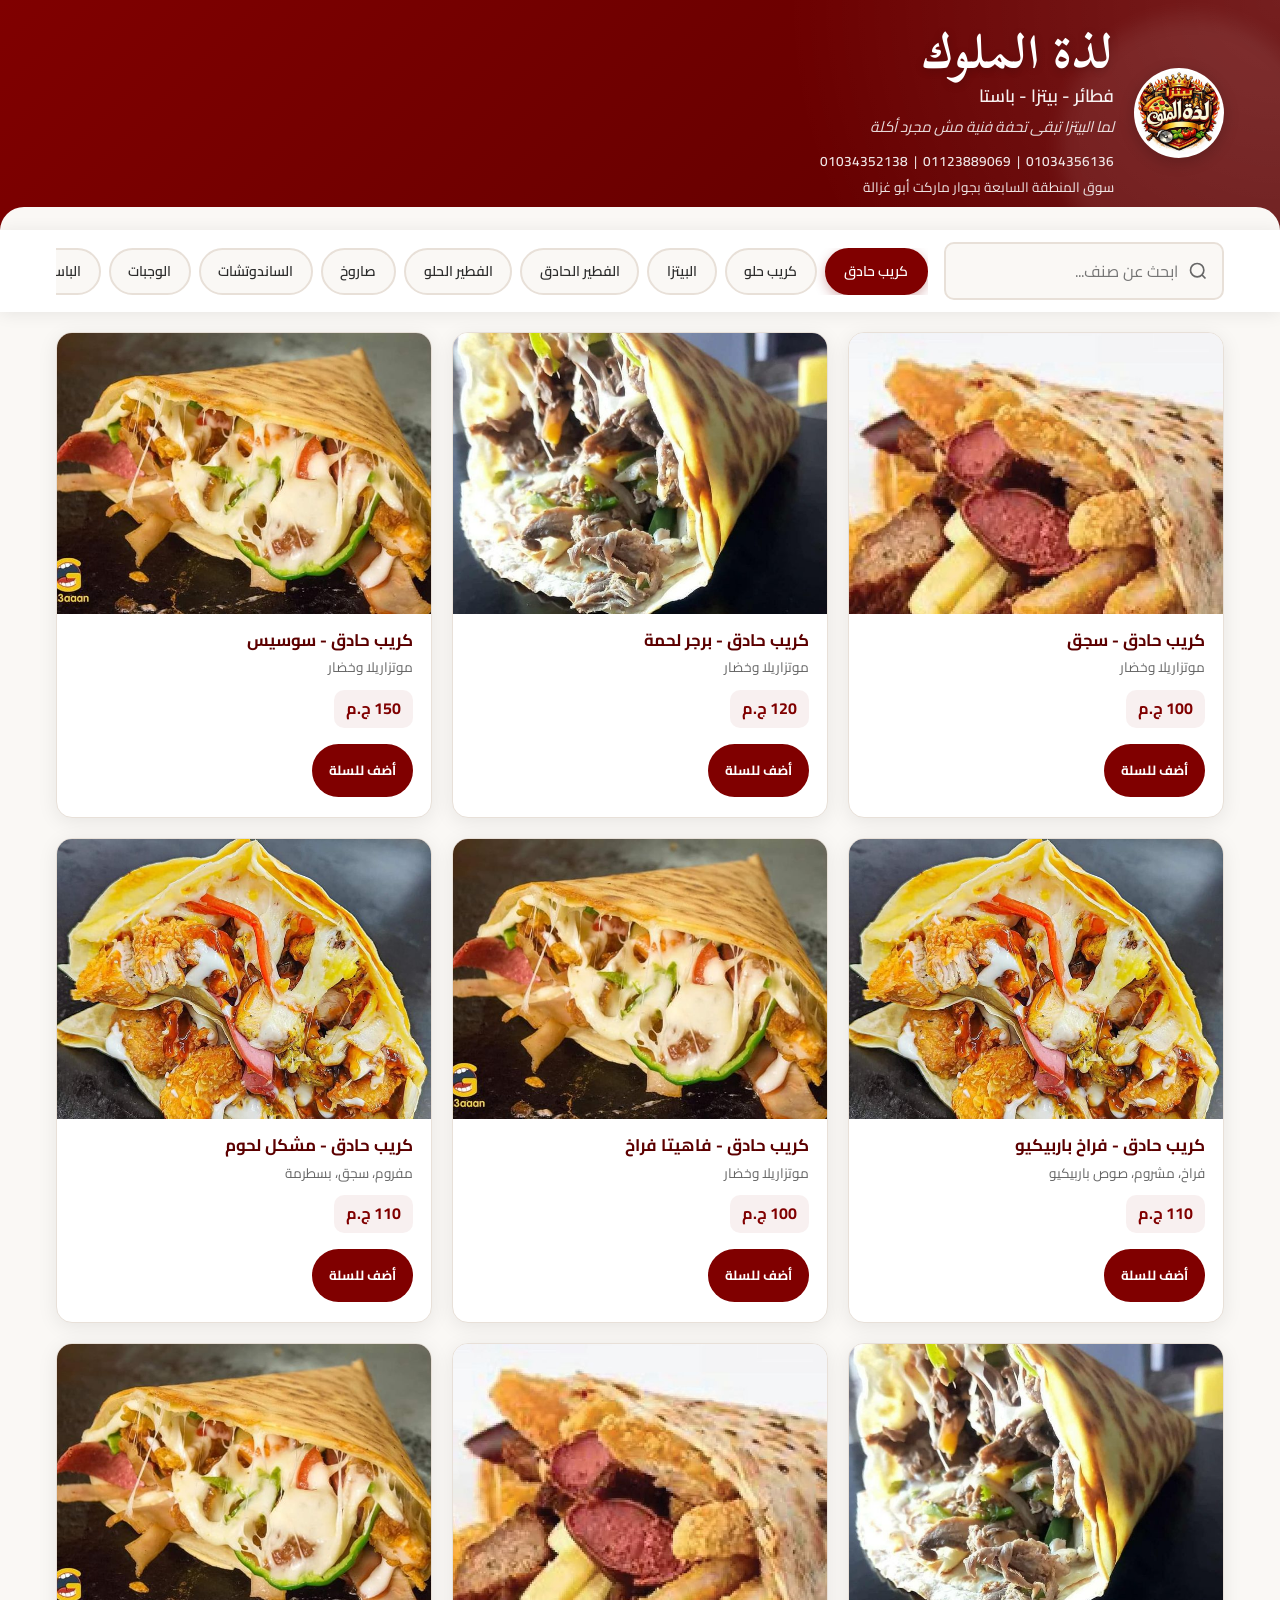
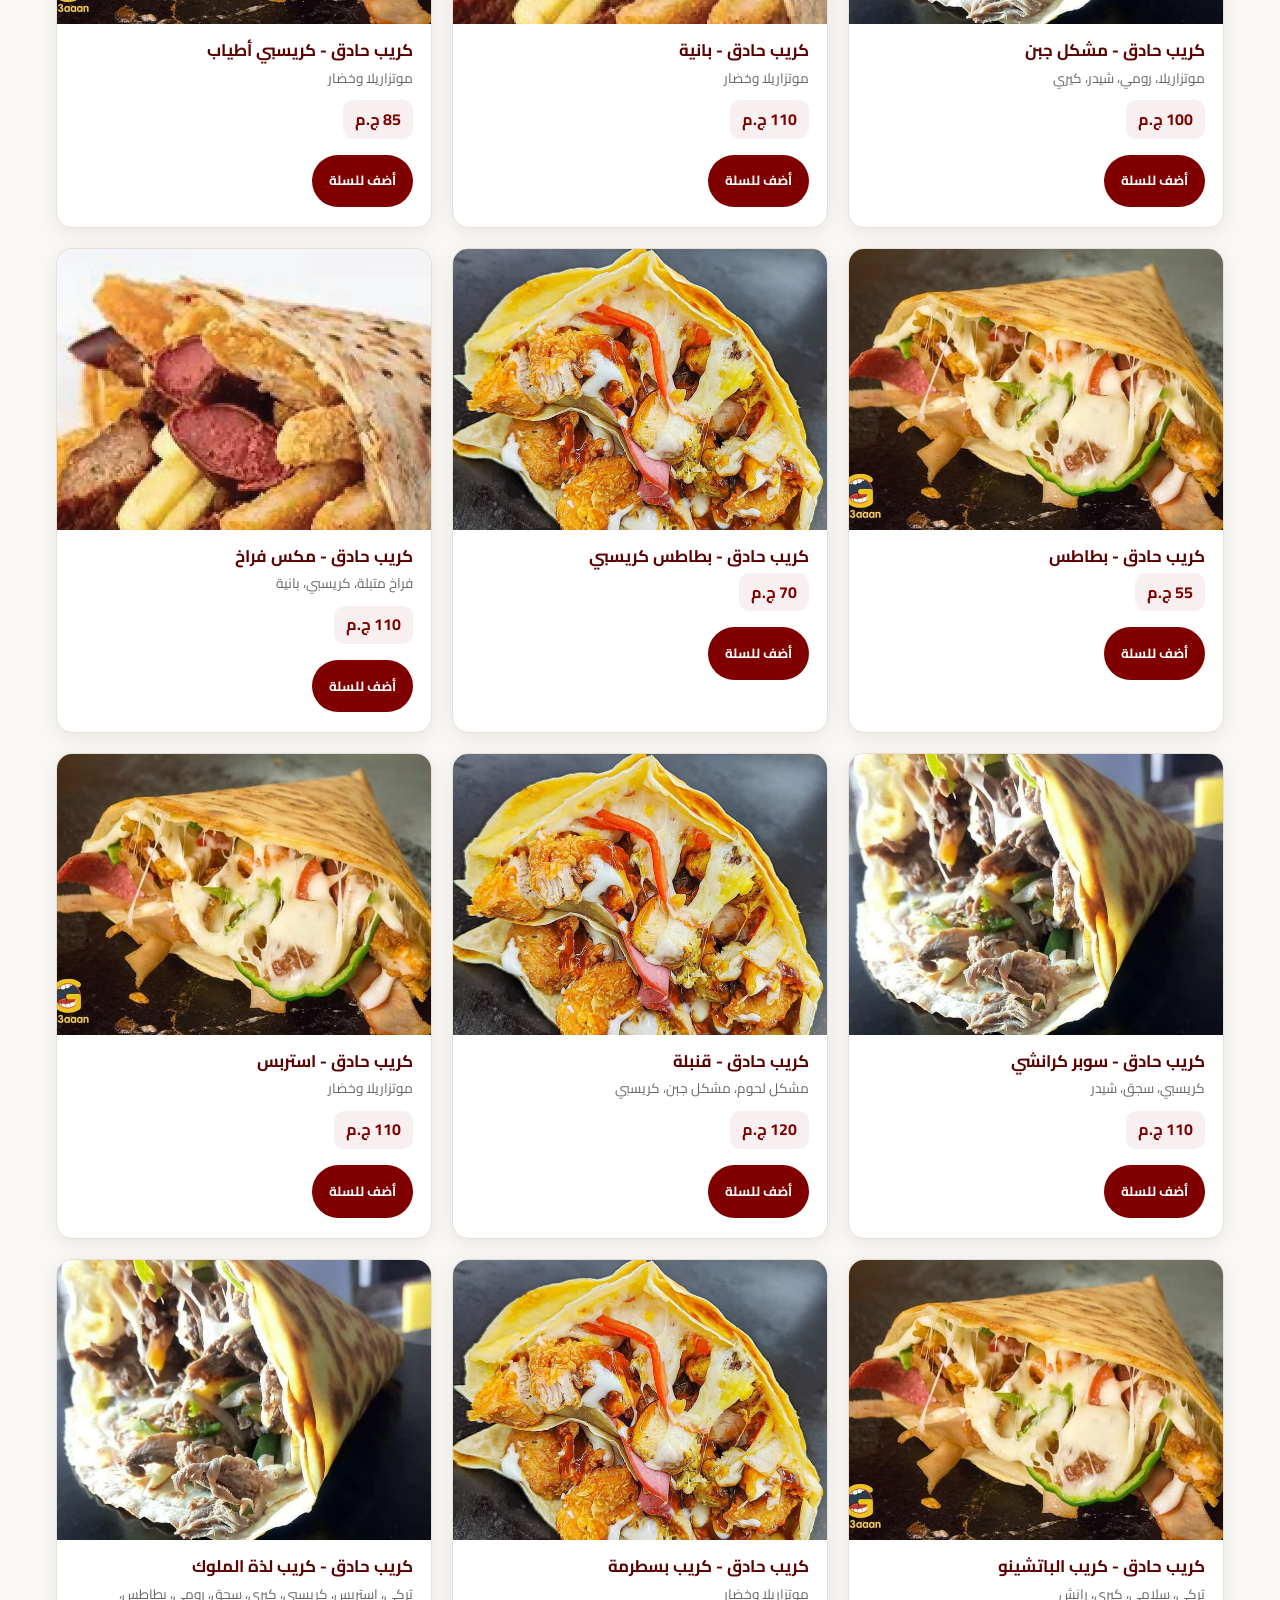
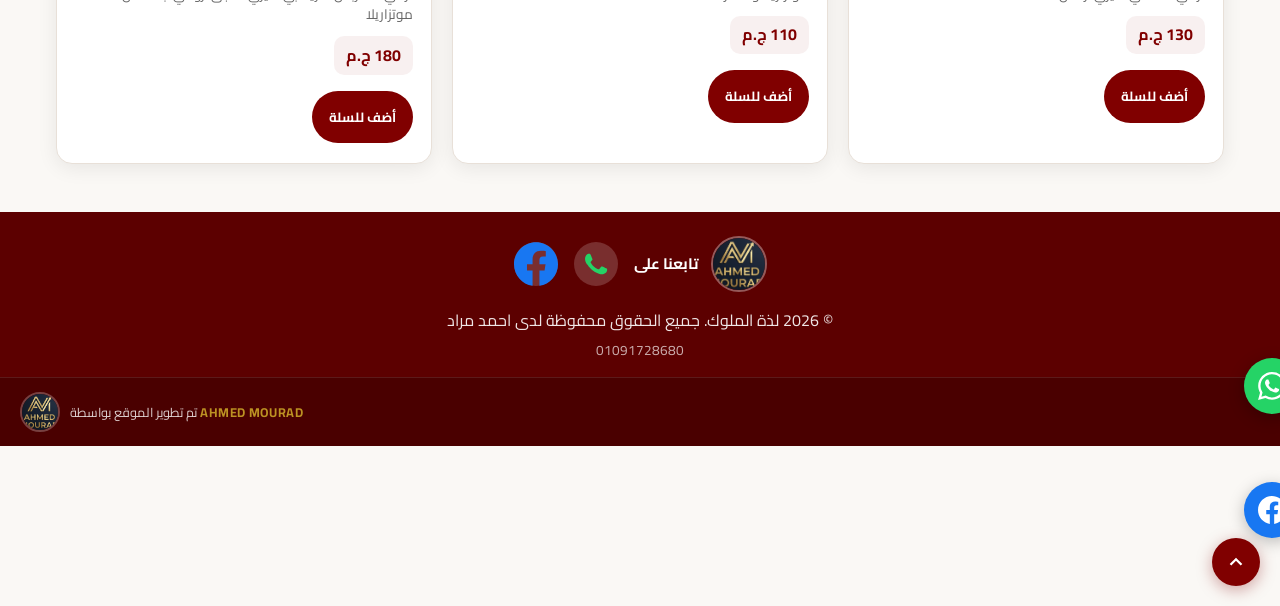
==== index.html @ 4ba1ef73 "Improve restaurant website UI and conversion" ====
<!DOCTYPE html>
<html lang="ar" dir="rtl">
<head>
  <meta charset="UTF-8">
  <meta name="viewport" content="width=device-width, initial-scale=1.0">
  <title>لذة الملوك | قائمة المنيو</title>
  <meta name="description" content="قائمة بيتزا لذة الملوك — بيتزا، فطائر، باستا، كريب، وحواوشي إسكندراني. اطلب الآن!">
  <meta name="theme-color" content="#800000">
  <meta property="og:title" content="لذة الملوك | قائمة المنيو">
  <meta property="og:description" content="فطائر - بيتزا - باستا — لما البيتزا تبقى تحفة فنية مش مجرد أكلة">
  <meta property="og:type" content="website">
  <meta property="og:image" content="assets/logo/logo.jpeg">
  <meta property="og:locale" content="ar_EG">
  <link rel="icon" href="./assets/logo/logo.jpeg" type="image/jpeg">
  <link rel="preconnect" href="https://fonts.googleapis.com">
  <link rel="preconnect" href="https://fonts.gstatic.com" crossorigin>
  <link href="https://fonts.googleapis.com/css2?family=Cairo:wght@400;600;700;800&family=Playfair+Display:wght@600;700&family=Scheherazade+New:wght@400;700&display=swap" rel="stylesheet">
  <link rel="stylesheet" href="style.css">
  <link rel="stylesheet" href="responsive.css">
</head>
<body>

  <!-- شاشة التحميل -->
  <div id="loader" class="loader" aria-hidden="true" role="status">
    <div class="loader-inner">
      <div class="loader-spinner"></div>
      <p class="loader-text">جاري تحميل المنيو(استنى متستعجلش)...</p>
    </div>
  </div>

  <!-- الهيدر -->
  <header class="site-header">
    <div class="header-inner container">
      <img src="assets/logo/logo.jpeg" alt="شعار بيتزا لذة الملوك" class="logo" width="90" height="90" loading="lazy" decoding="async">
      <div class="header-text">
        <h1 id="restaurant-name">لذة الملوك</h1>
        <p id="welcome-text" class="welcome"></p>
        <p id="tagline" class="tagline"></p>
        <div class="header-meta">
          <p id="phones" class="phones"></p>
          <p id="address" class="address"></p>
        </div>
      </div>
    </div>
  </header>

  <!-- التنقل اللاصق -->
  <div class="sticky-nav-wrapper">
    <div class="container sticky-nav-inner">
      <div class="search-bar">
        <label for="search-input" class="visually-hidden">ابحث في المنيو</label>
        <svg class="search-icon" xmlns="http://www.w3.org/2000/svg" width="20" height="20" viewBox="0 0 24 24" fill="none" stroke="currentColor" stroke-width="2" aria-hidden="true"><circle cx="11" cy="11" r="8"/><path d="m21 21-4.3-4.3"/></svg>
        <input type="search" id="search-input" placeholder="ابحث عن صنف..." autocomplete="off" enterkeyhint="search">
      </div>
      <nav class="category-nav" id="category-nav" aria-label="أقسام المنيو"></nav>
    </div>
  </div>

  <main id="menu-main" class="container">
    <div id="category-note" class="category-note hidden" role="note"></div>
    <section id="menu-grid" class="menu-grid" aria-live="polite"></section>
    <div id="empty-state" class="empty-state hidden">
      <svg xmlns="http://www.w3.org/2000/svg" width="64" height="64" viewBox="0 0 24 24" fill="none" stroke="currentColor" stroke-width="1.5" aria-hidden="true"><path d="M3 11h18M5 11V7a2 2 0 0 1 2-2h10a2 2 0 0 1 2 2v4M7 11v8M17 11v8"/></svg>
      <p>لا توجد أصناف في هذا القسم</p>
    </div>
  </main>

  <footer class="site-footer">
    <div class="container footer-main">
      <div class="footer-socials" aria-label="روابط التواصل الاجتماعي">
        <div class="footer-logo-group">
          <img src="assets/logo/Gemini_Generated_Image_mei2b0mei2b0mei2.png" alt="لوجو الموقع" class="footer-logo" width="50" height="50" loading="lazy" decoding="async">
          <span class="footer-logo-text">تابعنا على</span>
        </div>
        <a href="https://wa.me/201034352138" id="footer-whatsapp-link" class="footer-logo-icon whatsapp" target="_blank" rel="noopener noreferrer" aria-label="واتساب">
          <svg xmlns="http://www.w3.org/2000/svg" viewBox="0 0 24 24" fill="currentColor"><path d="M17.472 14.382c-.297-.149-1.758-.867-2.03-.967-.273-.099-.471-.148-.67.15-.197.297-.767.966-.94 1.164-.173.199-.347.223-.644.075-.297-.15-1.255-.463-2.39-1.475-.883-.788-1.48-1.761-1.653-2.059-.173-.297-.018-.458.13-.606.134-.133.298-.347.446-.52.149-.174.198-.298.298-.497.099-.198.05-.371-.025-.52-.075-.149-.669-1.612-.916-2.207-.242-.579-.487-.5-.669-.51-.173-.008-.371-.01-.57-.01-.198 0-.52.074-.792.372-.272.297-1.04 1.016-1.04 2.479 0 1.462 1.065 2.875 1.213 3.074.149.198 2.096 3.2 5.077 4.487.709.306 1.262.489 1.694.625.712.227 1.36.195 1.871.118.571-.085 1.758-.719 2.006-1.413.248-.694.248-1.289.173-1.413-.074-.124-.272-.198-.57-.347"/></svg>
        </a>
        <a href="https://www.facebook.com/share/1chNVD18vN/?mibextid=wwXIfr" id="footer-facebook-link" class="footer-logo-icon facebook" target="_blank" rel="noopener noreferrer" aria-label="فيسبوك">
          <svg xmlns="http://www.w3.org/2000/svg" viewBox="0 0 24 24" fill="currentColor"><path d="M24 12.073c0-6.627-5.373-12-12-12s-12 5.373-12 12c0 5.99 4.388 10.954 10.125 11.854v-8.385H7.078v-3.47h3.047V9.43c0-3.007 1.792-4.669 4.533-4.669 1.312 0 2.686.235 2.686.235v2.953H15.83c-1.491 0-1.956.925-1.956 1.874v2.25h3.328l-.532 3.47h-2.796v8.385C19.612 23.027 24 18.062 24 12.073z"/></svg>
        </a>
      </div>
      <p>&copy; <span id="year"></span> <span id="footer-name">AHMED MOURAD</span>. جميع الحقوق محفوظة لدى احمد مراد</p>
      <p class="footer-note">01091728680</p>
    </div>
    <div class="developer-credit">
      <img src="assets/logo/Gemini_Generated_Image_mei2b0mei2b0mei2.png" alt="AHMED MOURAD" class="developer-logo" width="40" height="40" loading="lazy" decoding="async">
      <p>تم تطوير الموقع بواسطة <strong>AHMED MOURAD</strong></p>
    </div>
  </footer>

  <a href="https://wa.me/201034352138" id="whatsapp-btn" class="fab fab-whatsapp ripple-btn" target="_blank" rel="noopener noreferrer" aria-label="تواصل عبر واتساب">
    <svg xmlns="http://www.w3.org/2000/svg" width="28" height="28" viewBox="0 0 24 24" fill="currentColor" aria-hidden="true"><path d="M17.472 14.382c-.297-.149-1.758-.867-2.03-.967-.273-.099-.471-.148-.67.15-.197.297-.767.966-.94 1.164-.173.199-.347.223-.644.075-.297-.15-1.255-.463-2.39-1.475-.883-.788-1.48-1.761-1.653-2.059-.173-.297-.018-.458.13-.606.134-.133.298-.347.446-.52.149-.174.198-.298.298-.497.099-.198.05-.371-.025-.52-.075-.149-.669-1.612-.916-2.207-.242-.579-.487-.5-.669-.51-.173-.008-.371-.01-.57-.01-.198 0-.52.074-.792.372-.272.297-1.04 1.016-1.04 2.479 0 1.462 1.065 2.875 1.213 3.074.149.198 2.096 3.2 5.077 4.487.709.306 1.262.489 1.694.625.712.227 1.36.195 1.871.118.571-.085 1.758-.719 2.006-1.413.248-.694.248-1.289.173-1.413-.074-.124-.272-.198-.57-.347m-5.421 7.403h-.004a9.87 9.87 0 0 1-5.031-1.378l-.361-.214-3.741.982.998-3.648-.235-.374a9.86 9.86 0 0 1-1.51-5.26c.001-5.45 4.436-9.884 9.888-9.884 2.64 0 5.122 1.03 6.988 2.898a9.825 9.825 0 0 1 2.893 6.994c-.003 5.45-4.435 9.884-9.881 9.884m8.413-18.297A11.815 11.815 0 0 0 12.05 0C5.495 0 .16 5.335.157 11.892c0 2.096.547 4.142 1.588 5.945L.057 24l6.305-1.654a11.882 11.882 0 0 0 5.683 1.448h.005c6.554 0 11.89-5.335 11.893-11.893a11.821 11.821 0 0 0-3.48-8.413z"/></svg>
  </a>

  <a href="https://www.facebook.com/share/1EJoeVnCjk/?mibextid=wwXIfr" id="facebook-btn" class="fab fab-facebook ripple-btn" target="_blank" rel="noopener noreferrer" aria-label="تابعنا على فيسبوك">
    <svg xmlns="http://www.w3.org/2000/svg" width="28" height="28" viewBox="0 0 24 24" fill="currentColor" aria-hidden="true"><path d="M24 12.073c0-6.627-5.373-12-12-12s-12 5.373-12 12c0 5.99 4.388 10.954 10.125 11.854v-8.385H7.078v-3.47h3.047V9.43c0-3.007 1.792-4.669 4.533-4.669 1.312 0 2.686.235 2.686.235v2.953H15.83c-1.491 0-1.956.925-1.956 1.874v2.25h3.328l-.532 3.47h-2.796v8.385C19.612 23.027 24 18.062 24 12.073z"/></svg>
  </a>

  <button type="button" id="back-to-top" class="back-to-top ripple-btn" aria-label="العودة للأعلى">
    <svg xmlns="http://www.w3.org/2000/svg" width="22" height="22" viewBox="0 0 24 24" fill="none" stroke="currentColor" stroke-width="2.5" aria-hidden="true"><path d="m18 15-6-6-6 6"/></svg>
  </button>

  <div id="cart-bar" class="cart-bar" aria-live="polite">
    <div class="cart-details" id="cart-bar-summary" style="cursor:pointer;" onclick="openCartDrawer()" title="عرض السلة">
      <svg xmlns="http://www.w3.org/2000/svg" width="20" height="20" viewBox="0 0 24 24" fill="none" stroke="currentColor" stroke-width="2" aria-hidden="true" style="flex-shrink:0"><path d="M6 2 3 6v14a2 2 0 0 0 2 2h14a2 2 0 0 0 2-2V6l-3-4z"/><line x1="3" y1="6" x2="21" y2="6"/><path d="M16 10a4 4 0 0 1-8 0"/></svg>
      <span>سلة الطلبات:</span>
      <strong id="cart-count">0</strong>
      <span>عنصر ·</span>
      <strong id="cart-total">0</strong>
      <span>ج.م</span>
      <span style="font-size:0.8rem;opacity:0.8;margin-right:4px;">← اضغط للعرض</span>
    </div>
    <div class="cart-contact">
      <label for="user-contact">رقم التواصل (عادي براحتك كده كده هتتحول على الواتس )</label>
      <input id="user-contact" type="tel" placeholder="ادخل رقم العميل" inputmode="tel" />
    </div>
    <div class="cart-actions-footer">
      <button type="button" class="btn-clear-cart ripple-btn" onclick="clearCart()">حذف السلة</button>
      <button type="button" class="btn-whatsapp ripple-btn" onclick="sendOrderToWhatsApp()">تأكيد الطلب</button>
    </div>
  </div>

  <!-- Drawer السلة -->
  <div id="cart-drawer" class="cart-drawer" role="dialog" aria-modal="true" aria-label="سلة الطلبات" style="display:none;">
    <div class="cart-drawer-overlay" onclick="closeCartDrawer()"></div>
    <div class="cart-drawer-panel">
      <div class="cart-drawer-header">
        <h2>🛒 سلة الطلبات</h2>
        <button type="button" class="cart-drawer-close" onclick="closeCartDrawer()" aria-label="إغلاق">×</button>
      </div>
      <div class="cart-drawer-body" id="cart-drawer-body">
        <!-- يتم ملؤها ديناميكياً -->
      </div>
      <div class="cart-drawer-footer" id="cart-drawer-footer" style="display:none;">
        <div class="cart-drawer-total">
          <span>الإجمالي:</span>
          <strong id="cart-drawer-total-value">0 ج.م</strong>
        </div>
        <div class="cart-contact">
          <label for="user-contact-drawer">رقم التواصل</label>
          <input id="user-contact-drawer" type="tel" placeholder="ادخل رقم العميل" inputmode="tel" />
        </div>
        <div class="cart-drawer-actions">
          <button type="button" class="btn-clear-cart ripple-btn" onclick="clearCart();closeCartDrawer();">حذف السلة</button>
          <button type="button" class="btn-whatsapp ripple-btn" onclick="syncDrawerContact();sendOrderToWhatsApp();">تأكيد الطلب عبر واتساب</button>
        </div>
      </div>
    </div>
  </div>

  <!-- مربع حوار خيارات التوصيل والملاحظات -->
  <div id="delivery-modal" class="modal" style="display: none;">
    <div class="modal-overlay" onclick="closeDeliveryModal()"></div>
    <div class="modal-content">
      <div class="modal-header">
        <h2>تفاصيل الطلب</h2>
        <button type="button" class="modal-close" onclick="closeDeliveryModal()">×</button>
      </div>
      <div class="modal-body">
        <div class="delivery-options">
          <label class="option-label">
            <input type="radio" name="delivery-type" value="delivery" checked>
            <span class="option-radio"></span>
            <span class="option-text"> توصيل للمنزل</span>
          </label>
          <label class="option-label">
            <input type="radio" name="delivery-type" value="pickup">
            <span class="option-radio"></span>
            <span class="option-text"> استلام من المطعم</span>
          </label>
        </div>

        <div class="notes-section">
          <label for="order-notes">الملاحظات (اختياري):</label>
          <textarea 
            id="order-notes" 
            class="notes-textarea" 
            placeholder="أضف أي ملاحظات خاصة بطلبك (شوف نفسك في ايه وهنعملهولك)" 
            rows="4"
          ></textarea>
        </div>
      </div>
      <div class="modal-footer">
        <button type="button" class="btn-cancel" onclick="closeDeliveryModal()">إلغاء</button>
        <button type="button" class="btn-confirm" onclick="confirmOrderToWhatsApp()">تأكيد الطلب</button>
      </div>
    </div>
  </div>

  <script src="data.js"></script>
  <script src="animations.js"></script>
  <script>
    function openDeliveryModal() {
      const modal = document.getElementById('delivery-modal');
      modal.style.display = 'flex';
      document.body.style.overflow = 'hidden';
    }

    function closeDeliveryModal() {
      const modal = document.getElementById('delivery-modal');
      modal.style.display = 'none';
      document.body.style.overflow = '';
    }

    document.addEventListener('keydown', function(event) {
      if (event.key === 'Escape') {
        closeDeliveryModal();
        if (window.closeCartDrawer) window.closeCartDrawer();
      }
    });
  </script>
  <script src="main.js"></script>
</body>
</html>
---- style.css ----
/* =============================================
   بيتزا لذة الملوك — Main Styles
   ============================================= */

:root {
  --maroon: #800000;
  --maroon-dark: #5c0000;
  --maroon-light: #a02020;
  --gold: #c9a227;
  --bg: #faf8f5;
  --surface: #ffffff;
  --text: #2c2c2c;
  --text-muted: #666666;
  --border: #e8e0d8;
  --shadow: 0 4px 20px rgba(0, 0, 0, 0.08);
  --shadow-hover: 0 10px 32px rgba(128, 0, 0, 0.15);
  --radius: 16px;
  --radius-sm: 10px;
  --font-body: "Cairo", sans-serif;
  --font-display: "Playfair Display", serif;
  --nav-height: 120px;
  --transition: 0.25s ease;
}

*,
*::before,
*::after {
  box-sizing: border-box;
  margin: 0;
  padding: 0;
}

html {
  scroll-behavior: smooth;
  font-size: 16px;
}

body {
  font-family: var(--font-body);
  background: var(--bg);
  color: var(--text);
  line-height: 1.6;
  overflow-x: hidden;
  min-height: 100vh;
}

img {
  max-width: 100%;
  height: auto;
  display: block;
}

a {
  color: var(--maroon);
  text-decoration: none;
  transition: color var(--transition);
}

a:hover {
  color: var(--maroon-light);
}

button {
  font-family: inherit;
  cursor: pointer;
  border: none;
  background: none;
}

.container {
  width: 100%;
  max-width: 1200px;
  margin: 0 auto;
  padding: 0 1rem;
}

.visually-hidden {
  position: absolute;
  width: 1px;
  height: 1px;
  padding: 0;
  margin: -1px;
  overflow: hidden;
  clip: rect(0, 0, 0, 0);
  white-space: nowrap;
  border: 0;
}

.hidden {
  display: none !important;
}

/* ─── Loader ─── */
.loader {
  position: fixed;
  inset: 0;
  z-index: 9999;
  display: flex;
  align-items: center;
  justify-content: center;
  background: var(--bg);
  transition: opacity 0.5s ease, visibility 0.5s ease;
}

.loader-hidden {
  opacity: 0;
  visibility: hidden;
  pointer-events: none;
}

.loader-inner {
  text-align: center;
}

.loader-spinner {
  width: 48px;
  height: 48px;
  border: 4px solid var(--border);
  border-top-color: var(--maroon);
  border-radius: 50%;
  animation: spin 0.8s linear infinite;
  margin: 0 auto 1rem;
}

.loader-text {
  color: var(--text-muted);
  font-size: 0.95rem;
}

@keyframes spin {
  to { transform: rotate(360deg); }
}

/* ─── Header ─── */
.site-header {
  background: radial-gradient(circle at top right, rgba(255, 255, 255, 0.12), transparent 38%),
              linear-gradient(135deg, var(--maroon) 0%, var(--maroon-dark) 100%);
  color: #fff;
  padding: 1.75rem 0 2rem;
  position: relative;
  overflow: hidden;
}

.site-header::before {
  content: "";
  position: absolute;
  top: 1rem;
  right: -40px;
  width: 260px;
  height: 260px;
  background: rgba(255, 255, 255, 0.08);
  border-radius: 50%;
  filter: blur(10px);
}

.site-header::after {
  content: "";
  position: absolute;
  bottom: -1px;
  left: 0;
  right: 0;
  height: 24px;
  background: var(--bg);
  border-radius: 24px 24px 0 0;
}

.header-inner {
  display: flex;
  align-items: center;
  gap: 1.25rem;
  position: relative;
  z-index: 1;
}

.logo {
  width: 90px;
  height: 90px;
  border-radius: 50%;
  object-fit: cover;
  border: 3px solid rgba(255, 255, 255, 0.3);
  box-shadow: 0 4px 16px rgba(0, 0, 0, 0.2);
  flex-shrink: 0;
  background: #fff;
}

.header-text h1 {
  font-family: 'Scheherazade New', serif;
  font-size: clamp(2rem, 6vw, 3rem);
  font-weight: 700;
  line-height: 1.05;
  margin-bottom: 0.25rem;
  position: relative;
  display: inline-block;
  letter-spacing: 0.02em;
  text-shadow: 0 2px 10px rgba(0, 0, 0, 0.18);
  animation: shimmerText 5s linear infinite;
}

@keyframes shimmerText {
  0%, 100% {
    filter: hue-rotate(0deg);
  }
  50% {
    filter: hue-rotate(10deg);
  }
}

.welcome {
  font-size: clamp(0.9rem, 2.5vw, 1.1rem);
  opacity: 0.95;
  font-weight: 600;
}

.tagline {
  font-size: clamp(0.8rem, 2vw, 0.95rem);
  opacity: 0.85;
  margin-top: 0.25rem;
  font-style: italic;
}

.header-meta {
  margin-top: 0.75rem;
  font-size: 0.85rem;
  opacity: 0.9;
}

.phones a {
  color: #fff;
  font-weight: 600;
}

.phones a:hover {
  color: var(--gold);
}

.address {
  margin-top: 0.25rem;
}

/* ─── Sticky Navigation ─── */
.sticky-nav-wrapper {
  position: sticky;
  top: 0;
  z-index: 200;
  background: var(--surface);
  box-shadow: 0 2px 16px rgba(0, 0, 0, 0.08);
}

.sticky-nav-inner {
  padding: 0.75rem 1rem;
}

.search-bar {
  position: relative;
  margin-bottom: 0.75rem;
}

.search-icon {
  position: absolute;
  right: 1rem;
  top: 50%;
  transform: translateY(-50%);
  color: var(--text-muted);
  pointer-events: none;
}

.search-bar input {
  width: 100%;
  padding: 0.75rem 2.75rem 0.75rem 1rem;
  border: 2px solid var(--border);
  border-radius: var(--radius-sm);
  font-family: inherit;
  font-size: 1rem;
  background: var(--bg);
  transition: border-color var(--transition), box-shadow var(--transition);
}

.search-bar input:focus {
  outline: none;
  border-color: var(--maroon);
  box-shadow: 0 0 0 3px rgba(128, 0, 0, 0.12);
}

.category-nav {
  display: flex;
  gap: 0.5rem;
  overflow-x: auto;
  padding-bottom: 0.25rem;
  scrollbar-width: thin;
  scrollbar-color: var(--maroon) transparent;
  -webkit-overflow-scrolling: touch;
}

.category-nav::-webkit-scrollbar {
  height: 4px;
}

.category-nav::-webkit-scrollbar-thumb {
  background: var(--maroon);
  border-radius: 4px;
}

.cat-btn {
  flex-shrink: 0;
  padding: 0.55rem 1.1rem;
  border-radius: 50px;
  font-size: 0.875rem;
  font-weight: 600;
  color: var(--text);
  background: var(--bg);
  border: 2px solid var(--border);
  transition: all var(--transition);
  position: relative;
  overflow: hidden;
  white-space: nowrap;
}

.cat-btn:hover {
  border-color: var(--maroon);
  color: var(--maroon);
}

.cat-btn.active {
  background: var(--maroon);
  border-color: var(--maroon);
  color: #fff;
  box-shadow: 0 4px 12px rgba(128, 0, 0, 0.3);
}

.cat-btn:focus-visible {
  outline: 3px solid var(--gold);
  outline-offset: 2px;
}

/* ─── Category Note ─── */
.category-note {
  background: rgba(128, 0, 0, 0.08);
  border-right: 4px solid var(--maroon);
  padding: 0.75rem 1rem;
  border-radius: var(--radius-sm);
  margin: 1.25rem 0 0;
  font-size: 0.9rem;
  color: var(--maroon-dark);
  font-weight: 600;
}

/* ─── Menu Grid ─── */
.menu-grid {
  display: grid;
  grid-template-columns: repeat(auto-fill, minmax(280px, 1fr));
  gap: 1.25rem;
  padding: 1.25rem 0 2rem;
  transition: opacity 0.2s ease, transform 0.2s ease;
}

.menu-grid.fade-out {
  opacity: 0;
  transform: translateY(8px);
}

.menu-grid.fade-in {
  animation: fadeSlideUp 0.35s ease forwards;
}

@keyframes fadeSlideUp {
  from {
    opacity: 0;
    transform: translateY(12px);
  }
  to {
    opacity: 1;
    transform: translateY(0);
  }
}

/* ─── Menu Card ─── */
.menu-card {
  background: var(--surface);
  border-radius: var(--radius);
  box-shadow: var(--shadow);
  overflow: hidden;
  transition: transform var(--transition), box-shadow var(--transition);
  animation: cardFadeIn 0.4s ease backwards;
  border: 1px solid var(--border);
}

@keyframes cardFadeIn {
  from {
    opacity: 0;
    transform: translateY(16px);
  }
  to {
    opacity: 1;
    transform: translateY(0);
  }
}

.menu-card:hover {
  transform: translateY(-5px);
  box-shadow: var(--shadow-hover);
}

.card-image-wrap {
  aspect-ratio: 4 / 3;
  overflow: hidden;
  background: linear-gradient(135deg, #f0ebe3, #e8dfd4);
}

.card-image {
  width: 100%;
  height: 100%;
  object-fit: cover;
  transition: transform 0.4s ease;
}

.menu-card:hover .card-image:not(.is-placeholder) {
  transform: scale(1.05);
}

.card-image.is-placeholder {
  object-fit: contain;
  padding: 2rem;
  opacity: 0.5;
}

.card-body {
  padding: 1rem 1.15rem 1.25rem;
}

.card-title {
  font-size: 1.05rem;
  font-weight: 700;
  color: var(--maroon-dark);
  margin-bottom: 0.35rem;
  line-height: 1.3;
}

.card-desc {
  font-size: 0.85rem;
  color: var(--text-muted);
  margin-bottom: 0.75rem;
  line-height: 1.5;
}

.card-price {
  font-size: 1rem;
  font-weight: 700;
  color: var(--maroon);
  background: rgba(128, 0, 0, 0.06);
  padding: 0.4rem 0.75rem;
  border-radius: var(--radius-sm);
  display: inline-block;
}

.size-picker {
  display: flex;
  flex-wrap: wrap;
  gap: 0.5rem;
  margin-top: 0.85rem;
}

.size-btn {
  min-width: 64px;
  padding: 0.55rem 0.8rem;
  border-radius: 999px;
  border: 1px solid var(--border);
  background: #fff;
  color: var(--text);
  font-weight: 700;
  font-size: 0.85rem;
  transition: background var(--transition), color var(--transition), border-color var(--transition), transform var(--transition), box-shadow var(--transition);
}

.size-btn:hover,
.size-btn:focus-visible {
  border-color: var(--maroon-light);
  box-shadow: 0 6px 16px rgba(128, 0, 0, 0.1);
}

.size-btn.active {
  background: var(--maroon);
  color: #fff;
  border-color: var(--maroon);
}

.card-actions {
  margin-top: 1rem;
}

.btn-add-cart {
  display: inline-flex;
  align-items: center;
  justify-content: center;
  gap: 0.35rem;
  padding: 0.8rem 1rem;
  border-radius: 999px;
  background: var(--maroon);
  color: #fff;
  font-weight: 700;
  transition: background var(--transition), transform var(--transition), box-shadow var(--transition);
  border: 1px solid transparent;
}

.btn-add-cart:hover,
.btn-add-cart:focus-visible {
  background: var(--maroon-dark);
  box-shadow: 0 8px 20px rgba(128, 0, 0, 0.18);
}

.btn-clear-cart,
.btn-whatsapp {
  padding: 0.9rem 1.2rem;
  border-radius: 999px;
  font-weight: 700;
  border: 1px solid transparent;
  transition: transform var(--transition), box-shadow var(--transition), background var(--transition);
}

.btn-clear-cart {
  background: rgba(255, 255, 255, 0.12);
  color: #fff;
  border-color: rgba(255,255,255,0.2);
}

.btn-clear-cart:hover,
.btn-clear-cart:focus-visible {
  background: rgba(255, 255, 255, 0.18);
  box-shadow: 0 8px 20px rgba(255, 255, 255, 0.12);
}

.btn-whatsapp {
  background: #25d366;
  color: #fff;
  border-color: rgba(37, 211, 102, 0.24);
}

.btn-whatsapp:hover,
.btn-whatsapp:focus-visible {
  background: #1ebe55;
  box-shadow: 0 8px 20px rgba(37, 211, 102, 0.2);
}

.cart-actions-footer {
  display: flex;
  align-items: center;
  gap: 0.75rem;
  flex-wrap: wrap;
}

.cart-contact {
  display: flex;
  flex-direction: column;
  gap: 0.35rem;
  min-width: 220px;
}

.cart-contact label {
  color: #fff;
  font-size: 0.9rem;
  font-weight: 600;
}

.cart-contact input {
  width: 100%;
  padding: 0.75rem 0.9rem;
  border-radius: 999px;
  border: 1px solid rgba(255, 255, 255, 0.28);
  background: rgba(255, 255, 255, 0.1);
  color: #fff;
  font-size: 0.95rem;
  outline: none;
  transition: border-color var(--transition), background var(--transition);
}

.cart-contact input::placeholder {
  color: rgba(255, 255, 255, 0.72);
}

.cart-contact input:focus {
  border-color: rgba(255, 255, 255, 0.6);
  background: rgba(255, 255, 255, 0.16);
}

/* ─── Floating cart bar ─── */
.cart-bar {
  position: fixed;
  left: 0;
  right: 0;
  bottom: -100px;
  display: flex;
  align-items: center;
  justify-content: space-between;
  gap: 1rem;
  padding: 1rem 1.25rem;
  background: #800000;
  color: #fff;
  box-shadow: 0 -10px 30px rgba(0, 0, 0, 0.18);
  border-top-left-radius: 20px;
  border-top-right-radius: 20px;
  transition: bottom 0.3s ease, opacity 0.3s ease;
  opacity: 0;
  visibility: hidden;
  z-index: 200;
}

.cart-bar.active {
  bottom: 0;
  opacity: 1;
  visibility: visible;
}

.cart-details {
  display: flex;
  align-items: center;
  flex-wrap: wrap;
  gap: 0.5rem;
  font-size: 0.95rem;
  line-height: 1.3;
}

.cart-details strong {
  color: #fff;
}

@media (max-width: 640px) {
  .cart-bar {
    flex-direction: column;
    align-items: stretch;
  }

  .cart-details {
    justify-content: center;
  }
}

/* ─── Empty State ─── */
.empty-state {
  text-align: center;
  padding: 4rem 1rem;
  color: var(--text-muted);
}

.empty-state svg {
  margin: 0 auto 1rem;
  opacity: 0.4;
}

.empty-state p {
  font-size: 1.1rem;
}

/* ─── Footer ─── */
.site-footer {
  background: var(--maroon-dark);
  color: rgba(255, 255, 255, 0.9);
  margin-top: 1rem;
}

.footer-main {
  text-align: center;
  padding: 1.5rem 1rem 1rem;
}

.footer-socials {
  display: flex;
  align-items: center;
  justify-content: center;
  gap: 1rem;
  flex-wrap: wrap;
  margin: 0 auto 1rem;
}

.footer-logo-group {
  display: inline-flex;
  align-items: center;
  gap: 0.75rem;
}

.footer-logo-text {
  color: #fff;
  font-weight: 700;
  font-size: 0.95rem;
}

.footer-logo {
  width: 56px;
  height: 56px;
  border-radius: 50%;
  object-fit: cover;
  border: 2px solid rgba(255, 255, 255, 0.35);
  transition: transform 0.2s ease, box-shadow 0.2s ease;
}

.footer-logo-group:hover .footer-logo {
  transform: scale(1.04);
  box-shadow: 0 0 0 6px rgba(255, 255, 255, 0.08);
}

.footer-logo-icon {
  width: 44px;
  height: 44px;
  border-radius: 50%;
  display: inline-flex;
  align-items: center;
  justify-content: center;
  background: rgba(255, 255, 255, 0.18);
  color: #fff;
  text-decoration: none;
  transition: transform 0.2s ease, background 0.2s ease;
}

.footer-logo-icon:hover {
  transform: scale(1.08);
  background: rgba(255, 255, 255, 0.28);
}

.footer-logo-icon.whatsapp {
  color: #25d366;
}

.footer-logo-icon.facebook {
  color: #1877f2;
}

.footer-note {
  font-size: 0.85rem;
  opacity: 0.75;
  margin-top: 0.35rem;
}

.developer-credit {
  display: flex;
  align-items: center;
  gap: 0.65rem;
  padding: 0.85rem 1.25rem;
  background: rgba(0, 0, 0, 0.2);
  border-top: 1px solid rgba(255, 255, 255, 0.1);
  direction: ltr;
  justify-content: flex-start;
}

.developer-logo {
  width: 40px;
  height: 40px;
  border-radius: 50%;
  object-fit: cover;
  flex-shrink: 0;
  border: 2px solid rgba(255, 255, 255, 0.25);
}

.developer-credit p {
  font-size: 0.8rem;
  opacity: 0.9;
  margin: 0;
}

.developer-credit strong {
  color: var(--gold);
  font-weight: 700;
  letter-spacing: 0.03em;
}

/* ─── Floating Action Buttons ─── */
.fab {
  position: fixed;
  width: 56px;
  height: 56px;
  border-radius: 50%;
  display: flex;
  align-items: center;
  justify-content: center;
  color: #fff;
  box-shadow: 0 4px 16px rgba(0, 0, 0, 0.25);
  z-index: 150;
  transition: transform var(--transition), box-shadow var(--transition);
  overflow: hidden;
}

.fab:hover {
  transform: scale(1.08);
  box-shadow: 0 6px 24px rgba(0, 0, 0, 0.3);
}

.fab.is-disabled {
  opacity: 0.5;
  cursor: not-allowed;
}

.fab-whatsapp {
  bottom: 5.5rem;
  left: 1.25rem;
  background: #25d366;
}

.fab-facebook {
  bottom: 1.25rem;
  left: 1.25rem;
  background: #1877f2;
}

.back-to-top {
  position: fixed;
  bottom: 1.25rem;
  right: 1.25rem;
  width: 48px;
  height: 48px;
  border-radius: 50%;
  background: var(--maroon);
  color: #fff;
  display: flex;
  align-items: center;
  justify-content: center;
  box-shadow: 0 4px 16px rgba(128, 0, 0, 0.35);
  z-index: 150;
  opacity: 0;
  visibility: hidden;
  transform: translateY(12px);
  transition: all var(--transition);
  overflow: hidden;
}

.back-to-top.visible {
  opacity: 1;
  visibility: visible;
  transform: translateY(0);
}

.back-to-top:hover {
  background: var(--maroon-light);
  transform: translateY(-3px);
}

/* ─── Ripple Effect ─── */
.ripple-btn {
  position: relative;
  overflow: hidden;
}

.ripple {
  position: absolute;
  border-radius: 50%;
  background: rgba(255, 255, 255, 0.4);
  transform: scale(0);
  animation: rippleAnim 0.6s ease-out;
  pointer-events: none;
}

@keyframes rippleAnim {
  to {
    transform: scale(4);
    opacity: 0;
  }
}

.cat-btn .ripple {
  background: rgba(255, 255, 255, 0.35);
}

.back-to-top .ripple,
.fab .ripple {
  background: rgba(255, 255, 255, 0.35);
}

/* ─── Modal (Delivery Options) ─── */
.modal {
  position: fixed;
  inset: 0;
  display: flex;
  align-items: center;
  justify-content: center;
  z-index: 9999;
  backdrop-filter: blur(2px);
}

.modal-overlay {
  position: absolute;
  inset: 0;
  background: rgba(0, 0, 0, 0.5);
  cursor: pointer;
}

.modal-content {
  position: relative;
  background: var(--surface);
  border-radius: var(--radius);
  box-shadow: 0 20px 60px rgba(0, 0, 0, 0.3);
  max-width: 500px;
  width: 90%;
  max-height: 90vh;
  overflow-y: auto;
  animation: slideUp 0.3s ease forwards;
}

@keyframes slideUp {
  from {
    opacity: 0;
    transform: translateY(20px);
  }
  to {
    opacity: 1;
    transform: translateY(0);
  }
}

.modal-header {
  display: flex;
  align-items: center;
  justify-content: space-between;
  padding: 1.5rem;
  border-bottom: 1px solid var(--border);
  background: linear-gradient(135deg, rgba(128, 0, 0, 0.05), rgba(201, 162, 39, 0.03));
}

.modal-header h2 {
  font-size: 1.3rem;
  font-weight: 700;
  color: var(--maroon-dark);
  margin: 0;
}

.modal-close {
  width: 40px;
  height: 40px;
  border-radius: 50%;
  background: rgba(128, 0, 0, 0.08);
  color: var(--maroon);
  font-size: 1.5rem;
  font-weight: 300;
  display: flex;
  align-items: center;
  justify-content: center;
  cursor: pointer;
  transition: background 0.2s ease, color 0.2s ease;
  border: none;
}

.modal-close:hover {
  background: rgba(128, 0, 0, 0.15);
  color: var(--maroon-dark);
}

.modal-body {
  padding: 2rem 1.5rem;
}

.delivery-options {
  display: flex;
  flex-direction: column;
  gap: 1rem;
  margin-bottom: 2rem;
}

.option-label {
  display: flex;
  align-items: center;
  gap: 1rem;
  padding: 1rem 1.2rem;
  border: 2px solid var(--border);
  border-radius: 999px;
  cursor: pointer;
  transition: all 0.3s ease;
  background: #fff;
}

.option-label:hover {
  border-color: var(--maroon-light);
  background: rgba(128, 0, 0, 0.03);
}

.option-label input[type="radio"] {
  display: none;
}

.option-label input[type="radio"]:checked + .option-radio {
  background: var(--maroon);
  border-color: var(--maroon);
}

.option-label input[type="radio"]:checked + .option-radio::after {
  content: '✓';
  position: absolute;
  top: 50%;
  left: 50%;
  transform: translate(-50%, -50%);
  color: #fff;
  font-weight: 700;
  font-size: 0.8rem;
}

.option-label input[type="radio"]:checked ~ .option-text {
  color: var(--maroon-dark);
  font-weight: 700;
}

.option-radio {
  position: relative;
  width: 24px;
  height: 24px;
  border: 2px solid var(--border);
  border-radius: 50%;
  flex-shrink: 0;
  transition: all 0.3s ease;
  background: #fff;
}

.option-text {
  font-size: 1rem;
  font-weight: 600;
  color: var(--text);
  transition: color 0.3s ease;
}

.notes-section {
  display: flex;
  flex-direction: column;
  gap: 0.75rem;
}

.notes-section label {
  font-size: 0.95rem;
  font-weight: 700;
  color: var(--maroon-dark);
}

.notes-textarea {
  width: 100%;
  padding: 0.9rem 1rem;
  border: 2px solid var(--border);
  border-radius: var(--radius-sm);
  font-family: inherit;
  font-size: 0.95rem;
  color: var(--text);
  background: #fff;
  resize: vertical;
  min-height: 100px;
  transition: border-color 0.3s ease, box-shadow 0.3s ease;
  outline: none;
}

.notes-textarea:focus {
  border-color: var(--maroon);
  box-shadow: 0 0 0 3px rgba(128, 0, 0, 0.12);
}

.notes-textarea::placeholder {
  color: var(--text-muted);
  opacity: 0.7;
}

.modal-footer {
  display: flex;
  align-items: center;
  gap: 1rem;
  padding: 1.5rem;
  border-top: 1px solid var(--border);
  background: rgba(0, 0, 0, 0.02);
}

.btn-cancel,
.btn-confirm {
  flex: 1;
  padding: 0.9rem 1.5rem;
  border-radius: 999px;
  font-weight: 700;
  font-size: 0.95rem;
  cursor: pointer;
  transition: all 0.3s ease;
  border: 2px solid transparent;
  text-align: center;
}

.btn-cancel {
  background: rgba(128, 0, 0, 0.08);
  color: var(--maroon);
  border-color: transparent;
}

.btn-cancel:hover {
  background: rgba(128, 0, 0, 0.15);
  color: var(--maroon-dark);
}

.btn-confirm {
  background: var(--maroon);
  color: #fff;
  border-color: var(--maroon);
}

.btn-confirm:hover {
  background: var(--maroon-dark);
  border-color: var(--maroon-dark);
  box-shadow: 0 8px 24px rgba(128, 0, 0, 0.25);
}

.btn-confirm:active {
  transform: scale(0.98);
}

/* Mobile Modal */
@media (max-width: 480px) {
  .modal-content {
    width: 95%;
    max-height: 85vh;
  }

  .modal-header {
    padding: 1.25rem;
  }

  .modal-body {
    padding: 1.5rem 1.25rem;
  }

  .modal-footer {
    padding: 1.25rem;
    flex-direction: column-reverse;
  }

  .btn-cancel,
  .btn-confirm {
    width: 100%;
  }
}

/* ─── Cart Drawer ─── */
.cart-drawer {
  position: fixed;
  inset: 0;
  z-index: 9998;
  display: flex;
  align-items: flex-end;
  justify-content: flex-end;
}

.cart-drawer-overlay {
  position: absolute;
  inset: 0;
  background: rgba(0, 0, 0, 0.5);
  cursor: pointer;
}

.cart-drawer-panel {
  position: relative;
  background: var(--surface);
  width: 100%;
  max-width: 480px;
  height: 100vh;
  display: flex;
  flex-direction: column;
  box-shadow: -8px 0 40px rgba(0, 0, 0, 0.2);
  animation: drawerSlideIn 0.3s ease forwards;
  overflow: hidden;
}

@keyframes drawerSlideIn {
  from { transform: translateX(100%); }
  to   { transform: translateX(0); }
}

.cart-drawer-header {
  display: flex;
  align-items: center;
  justify-content: space-between;
  padding: 1.25rem 1.5rem;
  background: linear-gradient(135deg, var(--maroon) 0%, var(--maroon-dark) 100%);
  color: #fff;
  flex-shrink: 0;
}

.cart-drawer-header h2 {
  font-size: 1.2rem;
  font-weight: 700;
  margin: 0;
  color: #fff;
}

.cart-drawer-close {
  width: 38px;
  height: 38px;
  border-radius: 50%;
  background: rgba(255,255,255,0.15);
  color: #fff;
  font-size: 1.5rem;
  display: flex;
  align-items: center;
  justify-content: center;
  cursor: pointer;
  border: none;
  transition: background 0.2s;
  line-height: 1;
}

.cart-drawer-close:hover {
  background: rgba(255,255,255,0.25);
}

.cart-drawer-body {
  flex: 1;
  overflow-y: auto;
  padding: 1rem;
  display: flex;
  flex-direction: column;
  gap: 0.75rem;
}

.cart-drawer-empty {
  text-align: center;
  padding: 3rem 1rem;
  color: var(--text-muted);
  font-size: 1.05rem;
  display: flex;
  flex-direction: column;
  align-items: center;
  gap: 0.75rem;
}

.cart-drawer-empty svg {
  opacity: 0.3;
}

/* بطاقة عنصر السلة */
.cart-item-card {
  display: flex;
  align-items: center;
  gap: 0.75rem;
  background: var(--bg);
  border: 1px solid var(--border);
  border-radius: var(--radius-sm);
  padding: 0.75rem;
  transition: box-shadow 0.2s;
}

.cart-item-card:hover {
  box-shadow: 0 2px 12px rgba(0,0,0,0.08);
}

.cart-item-img {
  width: 60px;
  height: 60px;
  border-radius: 8px;
  object-fit: cover;
  flex-shrink: 0;
  background: #eee;
}

.cart-item-info {
  flex: 1;
  min-width: 0;
}

.cart-item-name {
  font-size: 0.88rem;
  font-weight: 700;
  color: var(--maroon-dark);
  line-height: 1.3;
  white-space: nowrap;
  overflow: hidden;
  text-overflow: ellipsis;
}

.cart-item-unit-price {
  font-size: 0.78rem;
  color: var(--text-muted);
  margin-top: 2px;
}

.cart-item-subtotal {
  font-size: 0.9rem;
  font-weight: 700;
  color: var(--maroon);
  margin-top: 4px;
}

.cart-item-controls {
  display: flex;
  flex-direction: column;
  align-items: center;
  gap: 0.35rem;
  flex-shrink: 0;
}

.cart-qty-controls {
  display: flex;
  align-items: center;
  gap: 0.4rem;
}

.cart-qty-btn {
  width: 30px;
  height: 30px;
  border-radius: 50%;
  border: 2px solid var(--maroon);
  background: #fff;
  color: var(--maroon);
  font-size: 1.1rem;
  font-weight: 700;
  display: flex;
  align-items: center;
  justify-content: center;
  cursor: pointer;
  transition: background 0.15s, color 0.15s;
  line-height: 1;
  padding: 0;
}

.cart-qty-btn:hover {
  background: var(--maroon);
  color: #fff;
}

.cart-qty-value {
  font-size: 1rem;
  font-weight: 700;
  min-width: 22px;
  text-align: center;
  color: var(--text);
}

.cart-item-delete {
  width: 28px;
  height: 28px;
  border-radius: 50%;
  border: none;
  background: rgba(200,0,0,0.08);
  color: #c00;
  font-size: 1rem;
  display: flex;
  align-items: center;
  justify-content: center;
  cursor: pointer;
  transition: background 0.15s;
  padding: 0;
}

.cart-item-delete:hover {
  background: rgba(200,0,0,0.18);
}

/* Footer الـ Drawer */
.cart-drawer-footer {
  border-top: 1px solid var(--border);
  background: var(--maroon);
  padding: 1rem 1.25rem;
  flex-shrink: 0;
  display: flex;
  flex-direction: column;
  gap: 0.75rem;
}

.cart-drawer-total {
  display: flex;
  justify-content: space-between;
  align-items: center;
  color: #fff;
  font-size: 1.05rem;
  font-weight: 700;
}

.cart-drawer-total strong {
  font-size: 1.2rem;
  color: #fff;
}

.cart-drawer-actions {
  display: flex;
  gap: 0.75rem;
}

.cart-drawer-actions .btn-clear-cart,
.cart-drawer-actions .btn-whatsapp {
  flex: 1;
}

@media (max-width: 480px) {
  .cart-drawer-panel {
    max-width: 100%;
  }
}
---- responsive.css ----
/* =============================================
   Responsive Styles — Mobile First
   ============================================= */

/* ─── Mobile (default) ─── */
@media (max-width: 480px) {
  .header-inner {
    flex-direction: column;
    text-align: center;
  }

  .header-meta {
    font-size: 0.8rem;
  }

  .menu-grid {
    grid-template-columns: 1fr;
    gap: 1rem;
    padding: 1rem 0 1.5rem;
  }

  .cat-btn {
    font-size: 0.8rem;
    padding: 0.5rem 0.9rem;
  }

  .fab {
    width: 50px;
    height: 50px;
  }

  .fab svg {
    width: 24px;
    height: 24px;
  }

  .fab-whatsapp {
    bottom: 5rem;
    left: 1rem;
  }

  .fab-facebook {
    bottom: 1rem;
    left: 1rem;
  }

  .back-to-top {
    bottom: 1rem;
    right: 1rem;
    width: 44px;
    height: 44px;
  }

  .developer-credit {
    padding: 0.75rem 1rem;
    flex-wrap: wrap;
  }

  .developer-logo {
    width: 34px;
    height: 34px;
  }

  .developer-credit p {
    font-size: 0.75rem;
  }
}

/* ─── Tablet ─── */
@media (min-width: 481px) and (max-width: 768px) {
  .menu-grid {
    grid-template-columns: repeat(2, 1fr);
  }
}

/* ─── Small Desktop ─── */
@media (min-width: 769px) and (max-width: 1024px) {
  .menu-grid {
    grid-template-columns: repeat(2, 1fr);
  }

  .header-inner {
    gap: 2rem;
  }
}

/* ─── Large Desktop ─── */
@media (min-width: 1025px) {
  .menu-grid {
    grid-template-columns: repeat(3, 1fr);
  }

  .sticky-nav-inner {
    display: flex;
    align-items: center;
    gap: 1rem;
    padding: 0.75rem 1rem;
  }

  .search-bar {
    margin-bottom: 0;
    flex: 0 0 280px;
    margin-left: 0;
  }

  .category-nav {
    flex: 1;
    padding-bottom: 0;
  }
}

/* ─── Prevent horizontal scroll ─── */
html, body {
  max-width: 100%;
  overflow-x: hidden;
}

/* ─── Reduced motion ─── */
@media (prefers-reduced-motion: reduce) {
  *,
  *::before,
  *::after {
    animation-duration: 0.01ms !important;
    animation-iteration-count: 1 !important;
    transition-duration: 0.01ms !important;
  }

  html {
    scroll-behavior: auto;
  }
}

/* ─── High contrast focus ─── */
:focus-visible {
  outline: 3px solid var(--gold, #c9a227);
  outline-offset: 2px;
}
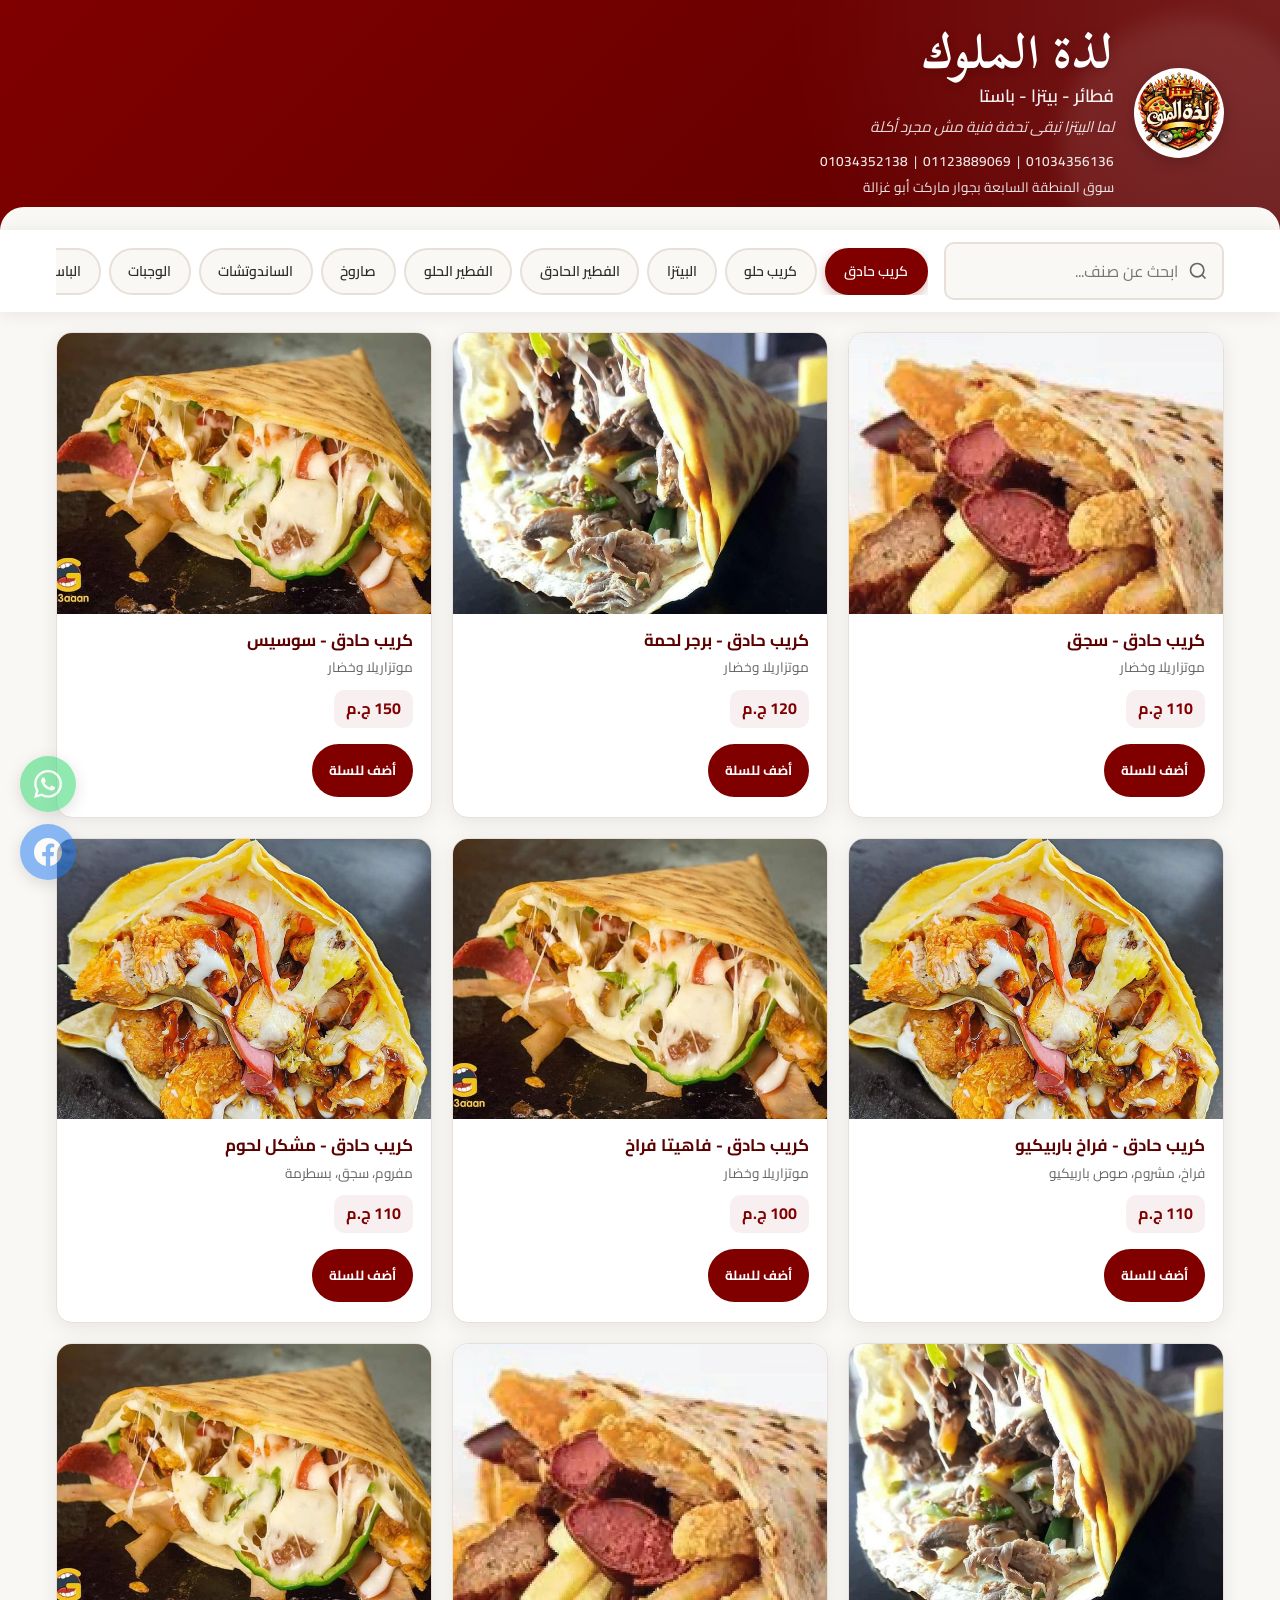
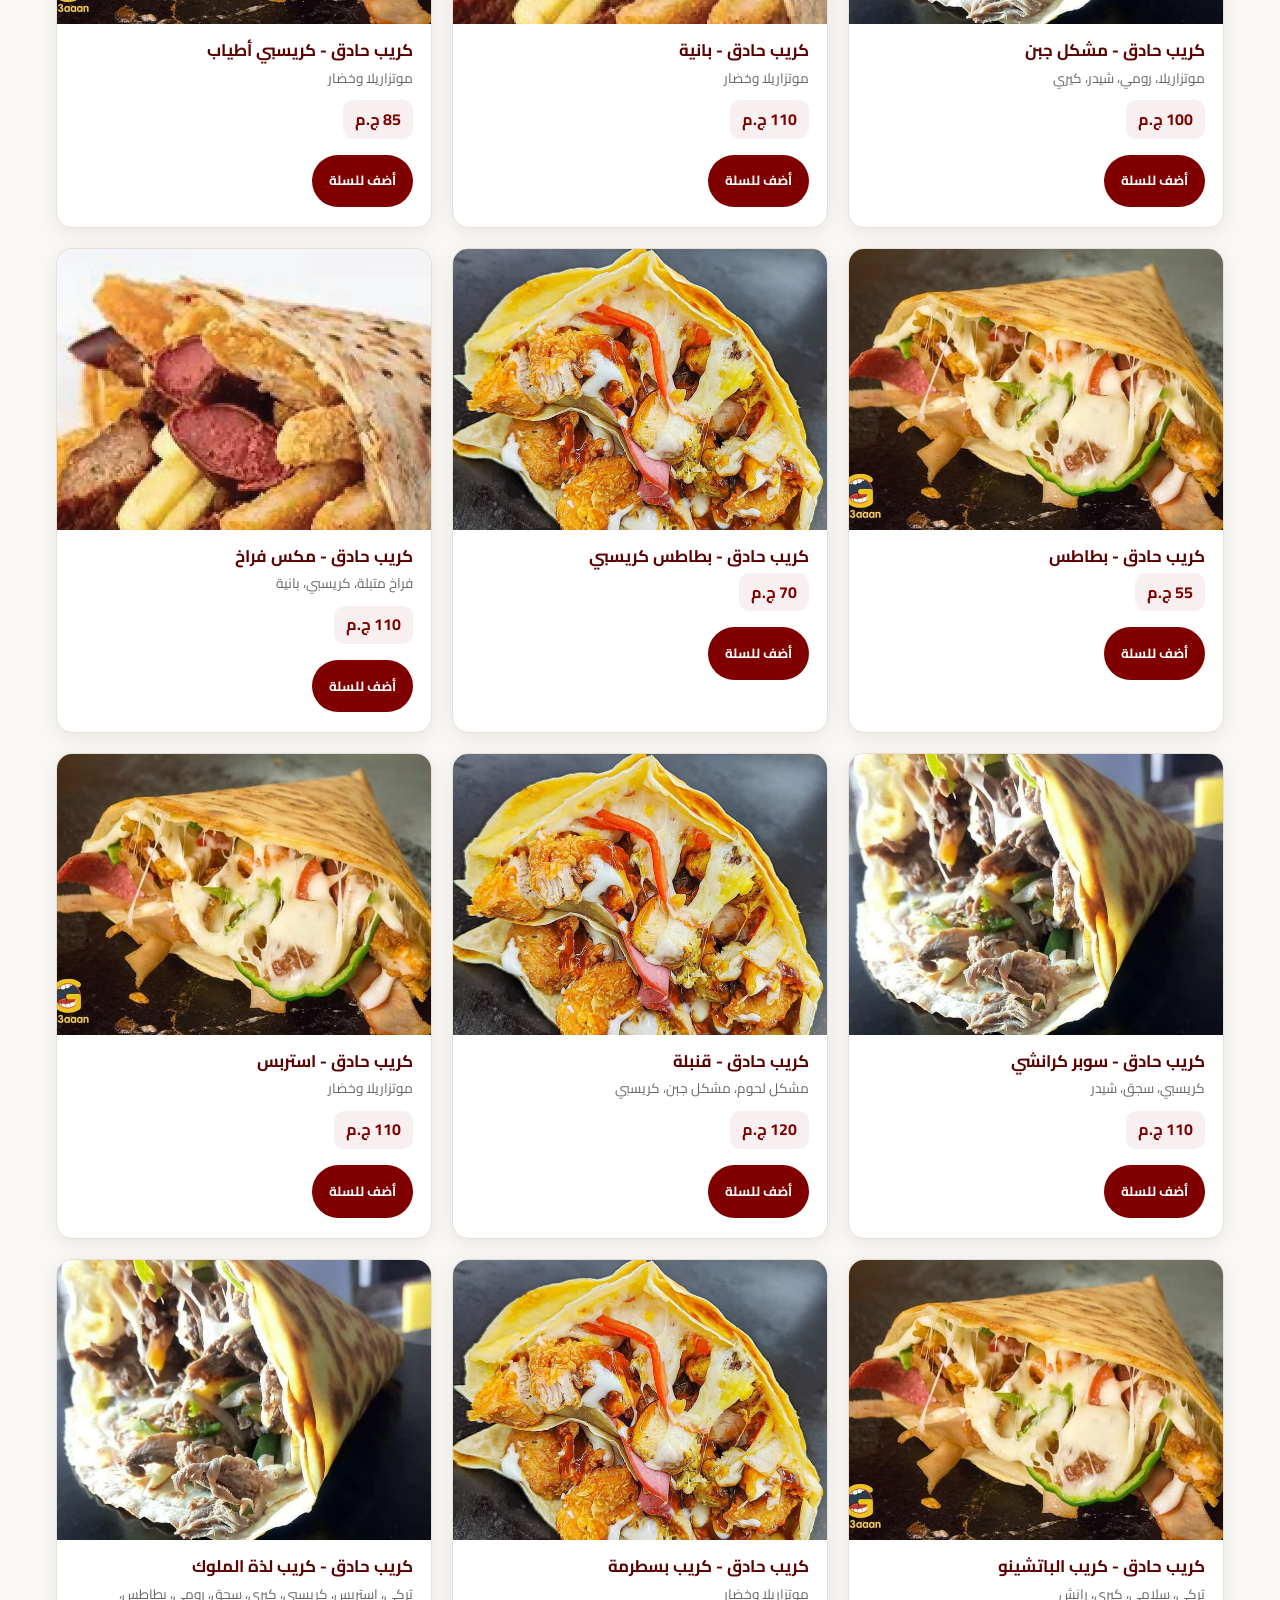
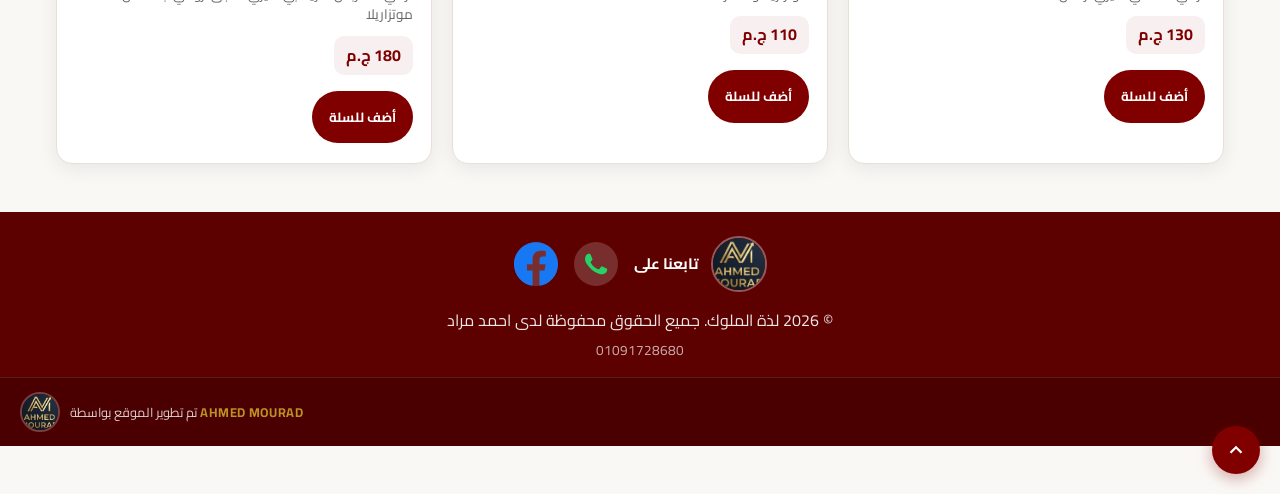
==== commit db02be0e: "the last ubdate" ====
--- a/index.html
+++ b/index.html
@@ -44,6 +44,19 @@
     </div>
   </header>
 
+  <!-- بانر عرض اليوم -->
+  <div id="daily-offer-banner" class="daily-offer-banner hidden" role="note">
+    <div class="container daily-offer-inner">
+      <span class="daily-offer-badge" id="daily-offer-title">🔥 عرض اليوم</span>
+      <span class="daily-offer-item" id="daily-offer-item"></span>
+      <span class="daily-offer-prices">
+        <span class="daily-offer-old-price" id="daily-offer-old-price"></span>
+        <span class="daily-offer-new-price" id="daily-offer-new-price"></span>
+      </span>
+      <span class="daily-offer-note" id="daily-offer-note"></span>
+    </div>
+  </div>
+
   <!-- التنقل اللاصق -->
   <div class="sticky-nav-wrapper">
     <div class="container sticky-nav-inner">
@@ -187,6 +200,52 @@
     </div>
   </div>
 
+  <!-- مربع حوار اختيار المنطقة -->
+  <div id="area-modal" class="modal" style="display: none;">
+    <div class="modal-overlay" onclick="closeAreaModal()"></div>
+    <div class="modal-content area-modal-content">
+      <div class="modal-header">
+        <h2>📍 اختر منطقتك</h2>
+        <button type="button" class="modal-close" onclick="closeAreaModal()">×</button>
+      </div>
+      <div class="modal-body area-modal-body">
+        <p class="area-modal-subtitle">اختر المنطقة عشان نحسبلك رسوم التوصيل</p>
+        <div class="area-grid">
+          <button type="button" class="area-btn" data-area="المنطقة 1" data-fee="30">المنطقة 1</button>
+          <button type="button" class="area-btn" data-area="المنطقة 2" data-fee="30">المنطقة 2</button>
+          <button type="button" class="area-btn" data-area="المنطقة 3" data-fee="30">المنطقة 3</button>
+          <button type="button" class="area-btn" data-area="المنطقة 4" data-fee="30">المنطقة 4</button>
+          <button type="button" class="area-btn" data-area="المنطقة 5" data-fee="30">المنطقة 5</button>
+          <button type="button" class="area-btn" data-area="المنطقة 6" data-fee="30">المنطقة 6</button>
+          <button type="button" class="area-btn" data-area="المنطقة 7" data-fee="30">المنطقة 7</button>
+          <button type="button" class="area-btn" data-area="المنطقة 8" data-fee="30">المنطقة 8</button>
+          <button type="button" class="area-btn" data-area="المنطقة 9" data-fee="30">المنطقة 9</button>
+          <button type="button" class="area-btn" data-area="المنطقة 10" data-fee="30">المنطقة 10</button>
+          <button type="button" class="area-btn" data-area="المنطقة 11" data-fee="30">المنطقة 11</button>
+          <button type="button" class="area-btn" data-area="المنطقة 12" data-fee="30">المنطقة 12</button>
+          <button type="button" class="area-btn" data-area="المنطقة 13" data-fee="30">المنطقة 13</button>
+          <button type="button" class="area-btn" data-area="المنطقة 14" data-fee="30">المنطقة 14</button>
+          <button type="button" class="area-btn" data-area="المنطقة 15" data-fee="30">المنطقة 15</button>
+          <button type="button" class="area-btn" data-area="المنطقة 16" data-fee="30">المنطقة 16</button>
+          <button type="button" class="area-btn" data-area="أبني بيتك الأولى" data-fee="30">أبني بيتك الأولى</button>
+          <button type="button" class="area-btn" data-area="أبني بيتك الثانية" data-fee="30">أبني بيتك الثانية</button>
+          <button type="button" class="area-btn" data-area="أبني بيتك الثالث" data-fee="30">أبني بيتك الثالث</button>
+          <button type="button" class="area-btn" data-area="دار مصر" data-fee="30">دار مصر</button>
+          <button type="button" class="area-btn area-btn--far" data-area="المنطقة 22" data-fee="45">المنطقة 22</button>
+          <button type="button" class="area-btn area-btn--far" data-area="المنطقة 23" data-fee="45">المنطقة 23</button>
+          <button type="button" class="area-btn area-btn--far" data-area="المنطقة 25" data-fee="45">المنطقة 25</button>
+        </div>
+        <div class="area-fee-legend">
+          <span class="fee-badge fee-badge--30">🚗 ديليفري 30 ج.م</span>
+          <span class="fee-badge fee-badge--45">🚗 ديليفري 45 ج.م</span>
+        </div>
+      </div>
+      <div class="modal-footer">
+        <button type="button" class="btn-cancel" onclick="closeAreaModal()">رجوع</button>
+      </div>
+    </div>
+  </div>
+
   <script src="data.js"></script>
   <script src="animations.js"></script>
   <script>
@@ -202,9 +261,34 @@
       document.body.style.overflow = '';
     }
 
+    function openAreaModal() {
+      const modal = document.getElementById('area-modal');
+      modal.style.display = 'flex';
+    }
+
+    function closeAreaModal() {
+      const modal = document.getElementById('area-modal');
+      modal.style.display = 'none';
+    }
+
+    // ربط أزرار المناطق
+    document.addEventListener('DOMContentLoaded', function() {
+      document.querySelectorAll('.area-btn').forEach(function(btn) {
+        btn.addEventListener('click', function() {
+          var area = this.dataset.area;
+          var fee = parseInt(this.dataset.fee, 10);
+          closeAreaModal();
+          if (window.finalizeOrderWithArea) {
+            window.finalizeOrderWithArea(area, fee);
+          }
+        });
+      });
+    });
+
     document.addEventListener('keydown', function(event) {
       if (event.key === 'Escape') {
         closeDeliveryModal();
+        closeAreaModal();
         if (window.closeCartDrawer) window.closeCartDrawer();
       }
     });
--- a/style.css
+++ b/style.css
@@ -1375,4 +1375,200 @@
   .cart-drawer-panel {
     max-width: 100%;
   }
+}
+
+/* ─── Area Selection Modal ─── */
+.area-modal-content {
+  max-width: 540px;
+  max-height: 88vh;
+}
+
+.area-modal-body {
+  padding: 1.25rem 1.5rem 1.5rem;
+}
+
+.area-modal-subtitle {
+  font-size: 0.9rem;
+  color: var(--text-muted);
+  margin-bottom: 1.1rem;
+  text-align: center;
+}
+
+.area-grid {
+  display: grid;
+  grid-template-columns: repeat(4, 1fr);
+  gap: 0.55rem;
+  margin-bottom: 1.1rem;
+}
+
+.area-btn {
+  padding: 0.65rem 0.4rem;
+  border-radius: 10px;
+  border: 2px solid var(--border);
+  background: var(--bg);
+  color: var(--text);
+  font-family: inherit;
+  font-size: 0.82rem;
+  font-weight: 600;
+  cursor: pointer;
+  transition: all 0.2s ease;
+  text-align: center;
+  line-height: 1.3;
+}
+
+.area-btn:hover {
+  border-color: var(--maroon);
+  background: rgba(128, 0, 0, 0.06);
+  color: var(--maroon-dark);
+  transform: translateY(-2px);
+  box-shadow: 0 4px 12px rgba(128, 0, 0, 0.12);
+}
+
+.area-btn:active {
+  transform: translateY(0);
+}
+
+/* المناطق البعيدة (45 جنيه) */
+.area-btn--far {
+  border-color: #e07b00;
+  color: #7a3c00;
+  background: rgba(224, 123, 0, 0.06);
+}
+
+.area-btn--far:hover {
+  border-color: #c06a00;
+  background: rgba(224, 123, 0, 0.12);
+  color: #6a3000;
+  box-shadow: 0 4px 12px rgba(224, 123, 0, 0.18);
+}
+
+.area-fee-legend {
+  display: flex;
+  gap: 0.75rem;
+  justify-content: center;
+  flex-wrap: wrap;
+  margin-top: 0.5rem;
+}
+
+.fee-badge {
+  display: inline-flex;
+  align-items: center;
+  gap: 0.3rem;
+  padding: 0.35rem 0.8rem;
+  border-radius: 999px;
+  font-size: 0.8rem;
+  font-weight: 700;
+}
+
+.fee-badge--30 {
+  background: rgba(128, 0, 0, 0.09);
+  color: var(--maroon-dark);
+  border: 1px solid rgba(128, 0, 0, 0.18);
+}
+
+.fee-badge--45 {
+  background: rgba(224, 123, 0, 0.1);
+  color: #7a3c00;
+  border: 1px solid rgba(224, 123, 0, 0.25);
+}
+
+@media (max-width: 480px) {
+  .area-grid {
+    grid-template-columns: repeat(3, 1fr);
+    gap: 0.45rem;
+  }
+
+  .area-btn {
+    font-size: 0.75rem;
+    padding: 0.55rem 0.3rem;
+  }
+
+  .area-modal-body {
+    padding: 1rem;
+  }
+}
+
+/* ─── Daily Offer Banner ─── */
+.daily-offer-banner {
+  background: linear-gradient(135deg, var(--gold) 0%, #b8901f 100%);
+  color: var(--maroon-dark);
+  box-shadow: 0 4px 16px rgba(201, 162, 39, 0.35);
+  position: relative;
+  z-index: 190;
+}
+
+.daily-offer-inner {
+  display: flex;
+  align-items: center;
+  justify-content: center;
+  flex-wrap: wrap;
+  gap: 0.6rem 1rem;
+  padding: 0.75rem 1rem;
+  text-align: center;
+}
+
+.daily-offer-badge {
+  font-weight: 800;
+  font-size: 0.95rem;
+  background: rgba(255, 255, 255, 0.35);
+  padding: 0.3rem 0.75rem;
+  border-radius: 999px;
+  white-space: nowrap;
+}
+
+.daily-offer-item {
+  font-weight: 700;
+  font-size: 1rem;
+}
+
+.daily-offer-prices {
+  display: inline-flex;
+  align-items: center;
+  gap: 0.5rem;
+}
+
+.daily-offer-old-price {
+  text-decoration: line-through;
+  opacity: 0.7;
+  font-size: 0.9rem;
+}
+
+.daily-offer-new-price {
+  font-weight: 800;
+  font-size: 1.05rem;
+  color: var(--maroon-dark);
+  background: rgba(255, 255, 255, 0.45);
+  padding: 0.15rem 0.6rem;
+  border-radius: 8px;
+}
+
+.daily-offer-note {
+  font-size: 0.82rem;
+  opacity: 0.85;
+  font-weight: 600;
+}
+
+@media (max-width: 480px) {
+  .daily-offer-inner {
+    padding: 0.65rem 0.85rem;
+    gap: 0.4rem 0.6rem;
+  }
+
+  .daily-offer-badge {
+    font-size: 0.85rem;
+  }
+
+  .daily-offer-item {
+    font-size: 0.9rem;
+  }
+}
+
+/* ─── Ensure WhatsApp / Facebook FABs are always visible (fixed, no scroll-trigger) ─── */
+.fab-whatsapp,
+.fab-facebook {
+  position: fixed;
+  opacity: 1;
+  visibility: visible;
+  transform: none;
+  pointer-events: auto;
 }
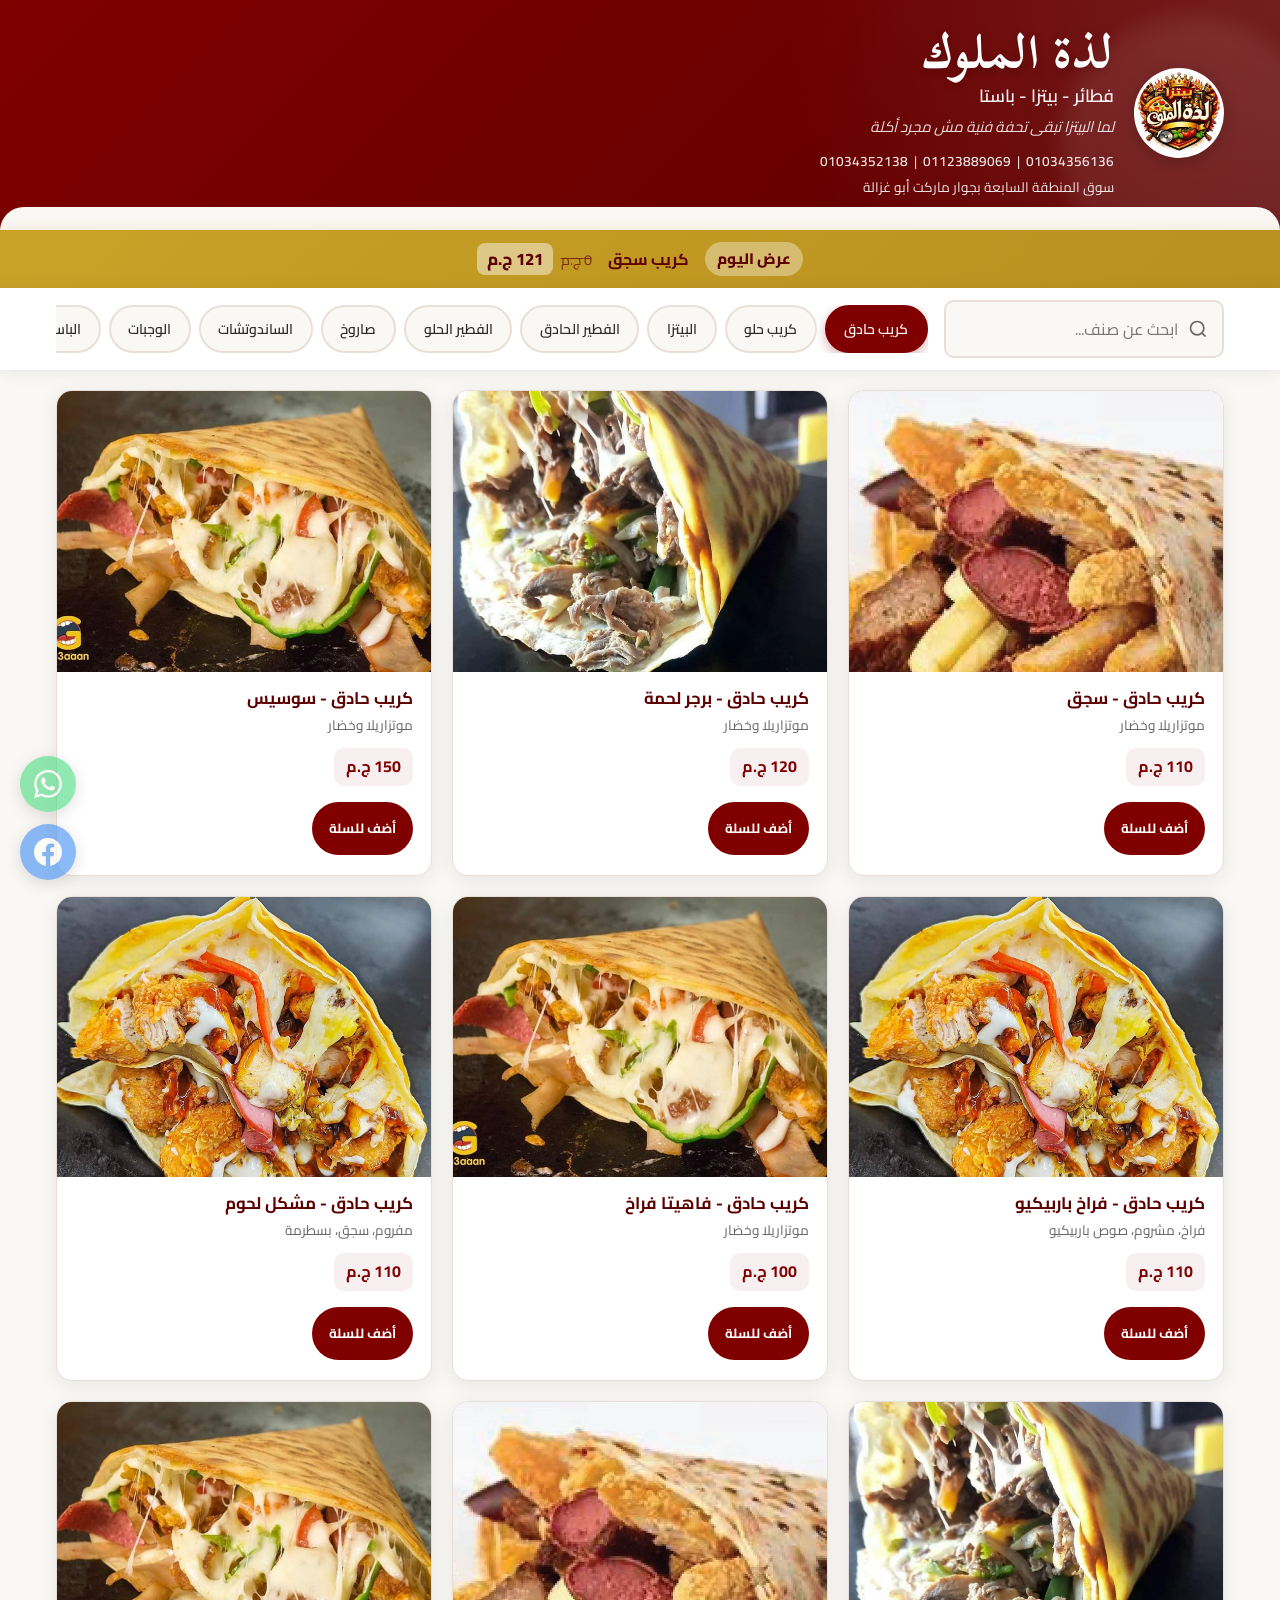
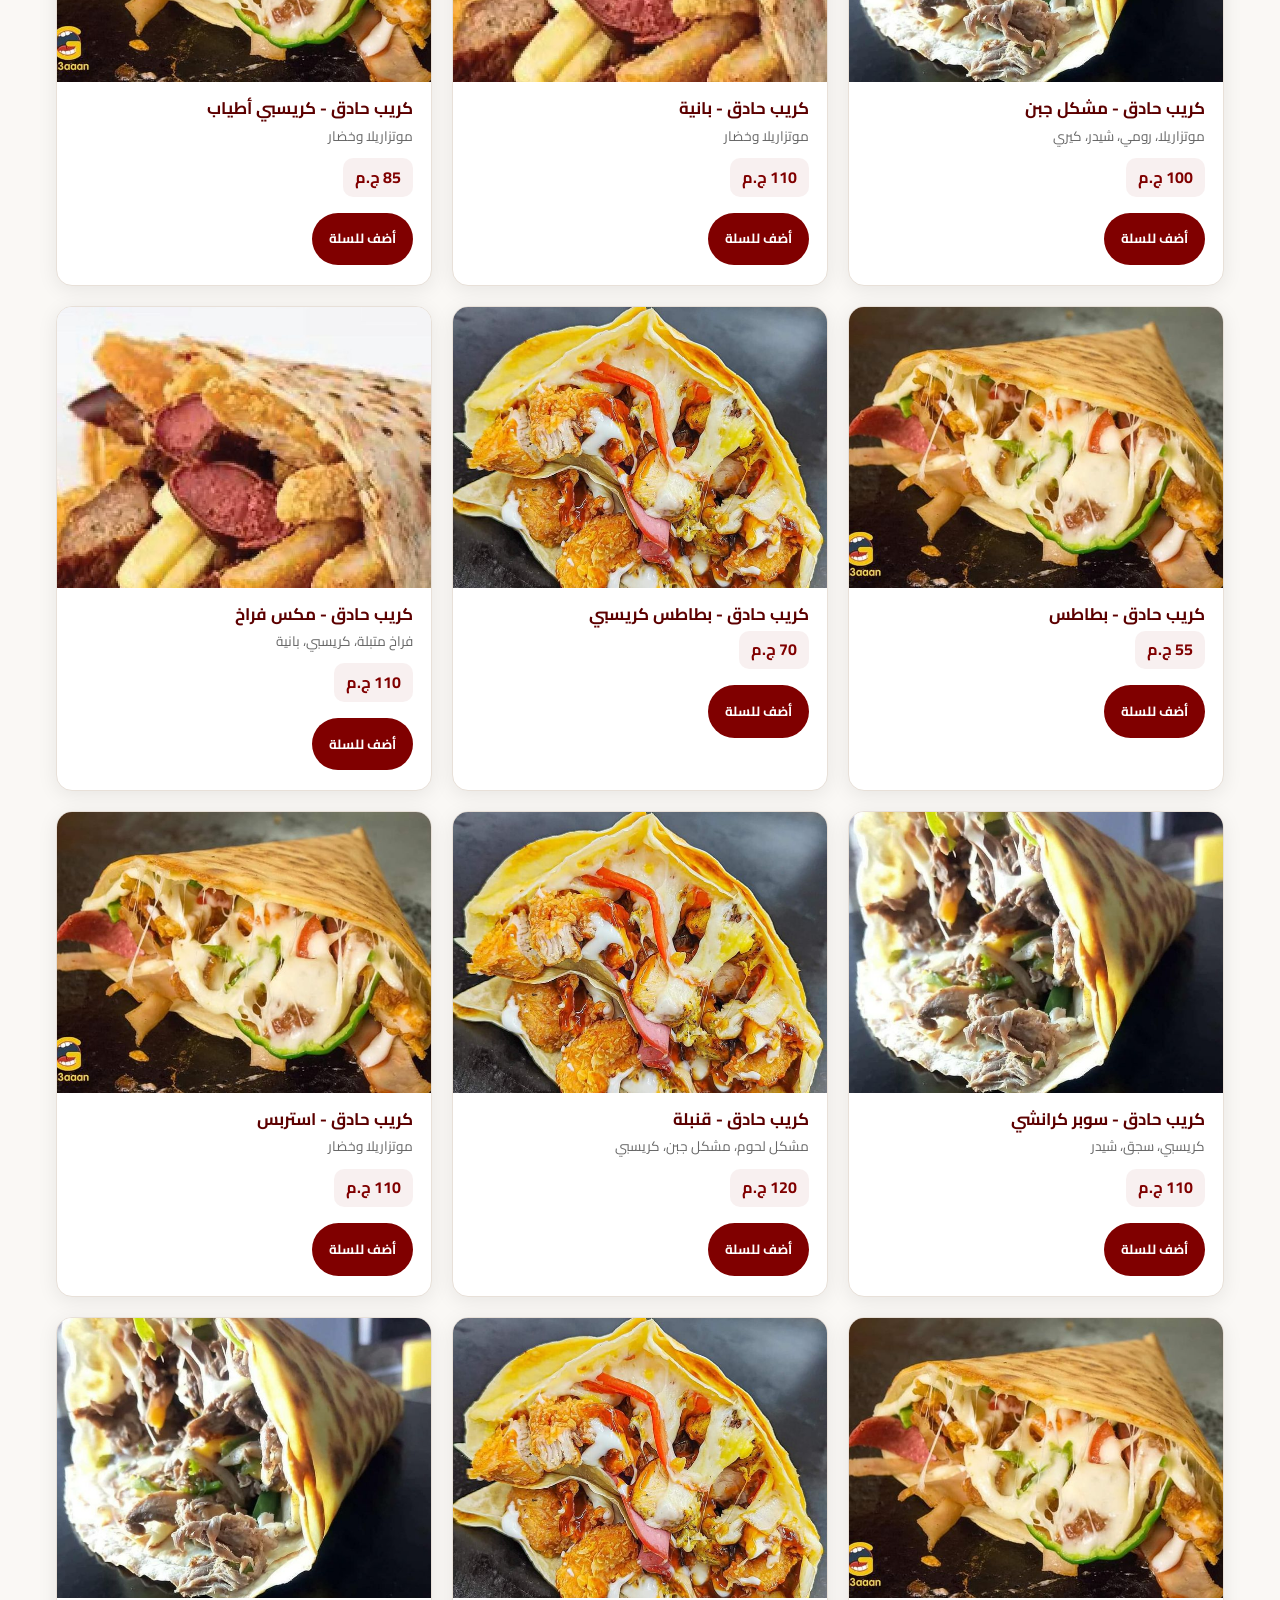
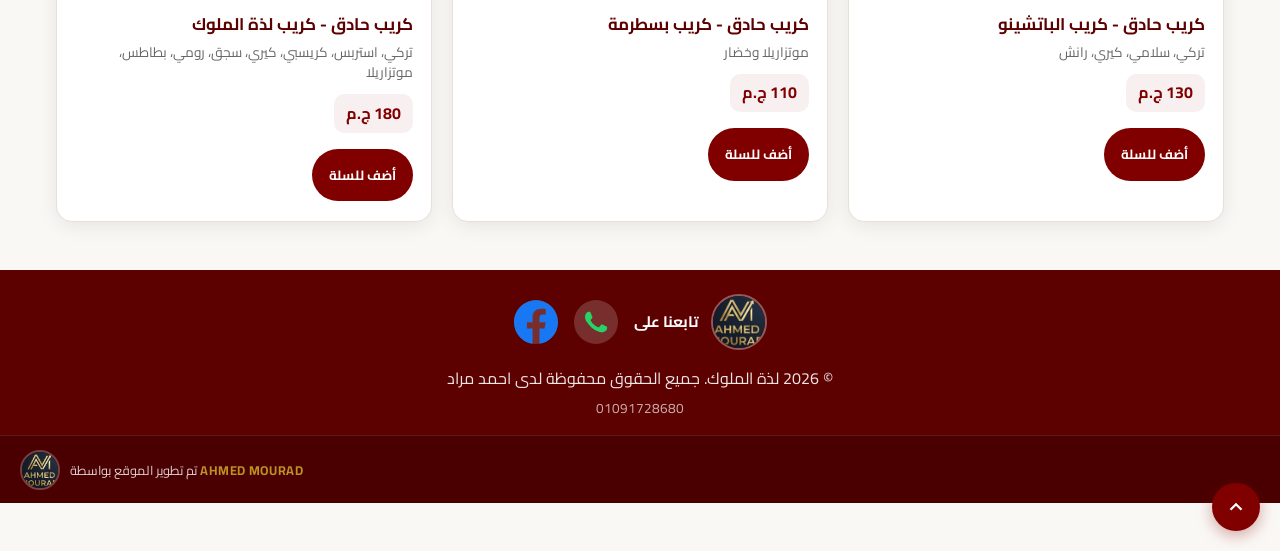
==== commit 1d324af4: "update menu data" ====
--- a/index.html
+++ b/index.html
@@ -85,7 +85,7 @@
           <img src="assets/logo/Gemini_Generated_Image_mei2b0mei2b0mei2.png" alt="لوجو الموقع" class="footer-logo" width="50" height="50" loading="lazy" decoding="async">
           <span class="footer-logo-text">تابعنا على</span>
         </div>
-        <a href="https://wa.me/201034352138" id="footer-whatsapp-link" class="footer-logo-icon whatsapp" target="_blank" rel="noopener noreferrer" aria-label="واتساب">
+        <a href="https://wa.me/201091728680" id="footer-whatsapp-link" class="footer-logo-icon whatsapp" target="_blank" rel="noopener noreferrer" aria-label="واتساب">
           <svg xmlns="http://www.w3.org/2000/svg" viewBox="0 0 24 24" fill="currentColor"><path d="M17.472 14.382c-.297-.149-1.758-.867-2.03-.967-.273-.099-.471-.148-.67.15-.197.297-.767.966-.94 1.164-.173.199-.347.223-.644.075-.297-.15-1.255-.463-2.39-1.475-.883-.788-1.48-1.761-1.653-2.059-.173-.297-.018-.458.13-.606.134-.133.298-.347.446-.52.149-.174.198-.298.298-.497.099-.198.05-.371-.025-.52-.075-.149-.669-1.612-.916-2.207-.242-.579-.487-.5-.669-.51-.173-.008-.371-.01-.57-.01-.198 0-.52.074-.792.372-.272.297-1.04 1.016-1.04 2.479 0 1.462 1.065 2.875 1.213 3.074.149.198 2.096 3.2 5.077 4.487.709.306 1.262.489 1.694.625.712.227 1.36.195 1.871.118.571-.085 1.758-.719 2.006-1.413.248-.694.248-1.289.173-1.413-.074-.124-.272-.198-.57-.347"/></svg>
         </a>
         <a href="https://www.facebook.com/share/1chNVD18vN/?mibextid=wwXIfr" id="footer-facebook-link" class="footer-logo-icon facebook" target="_blank" rel="noopener noreferrer" aria-label="فيسبوك">
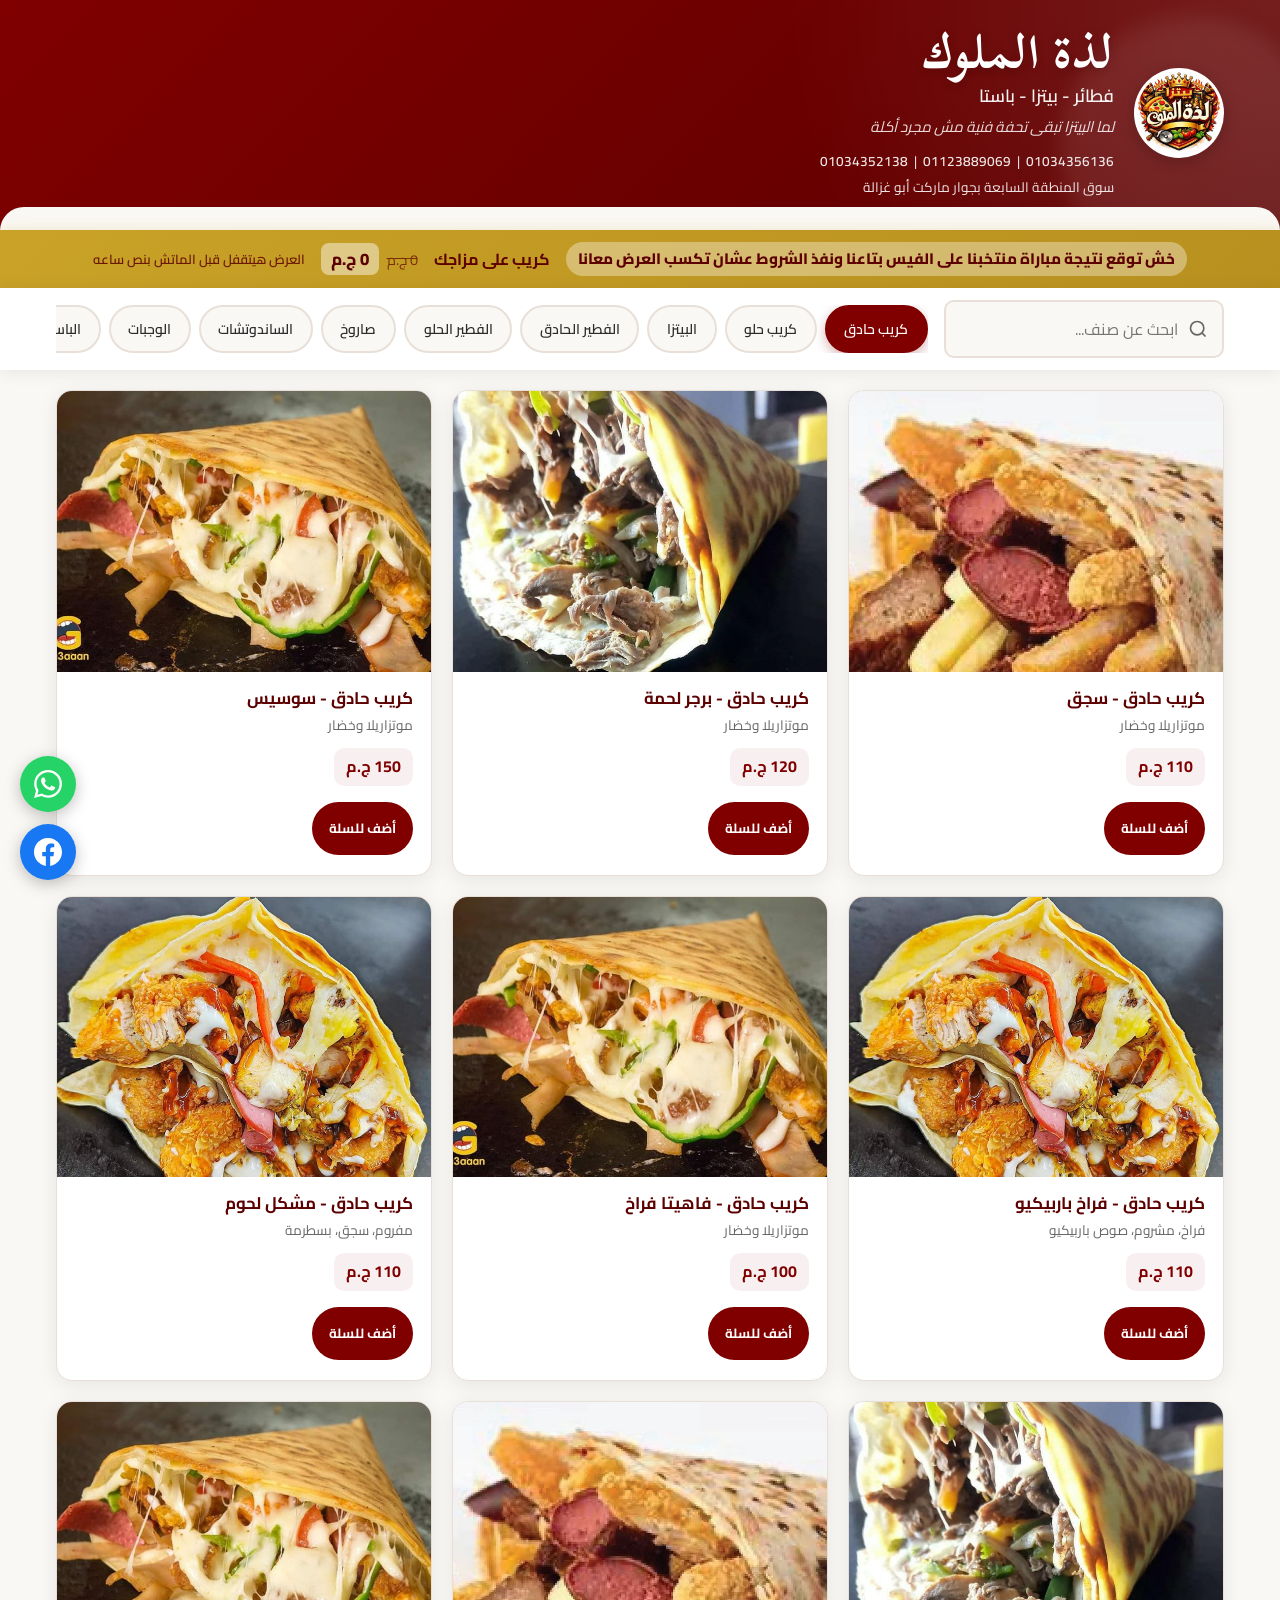
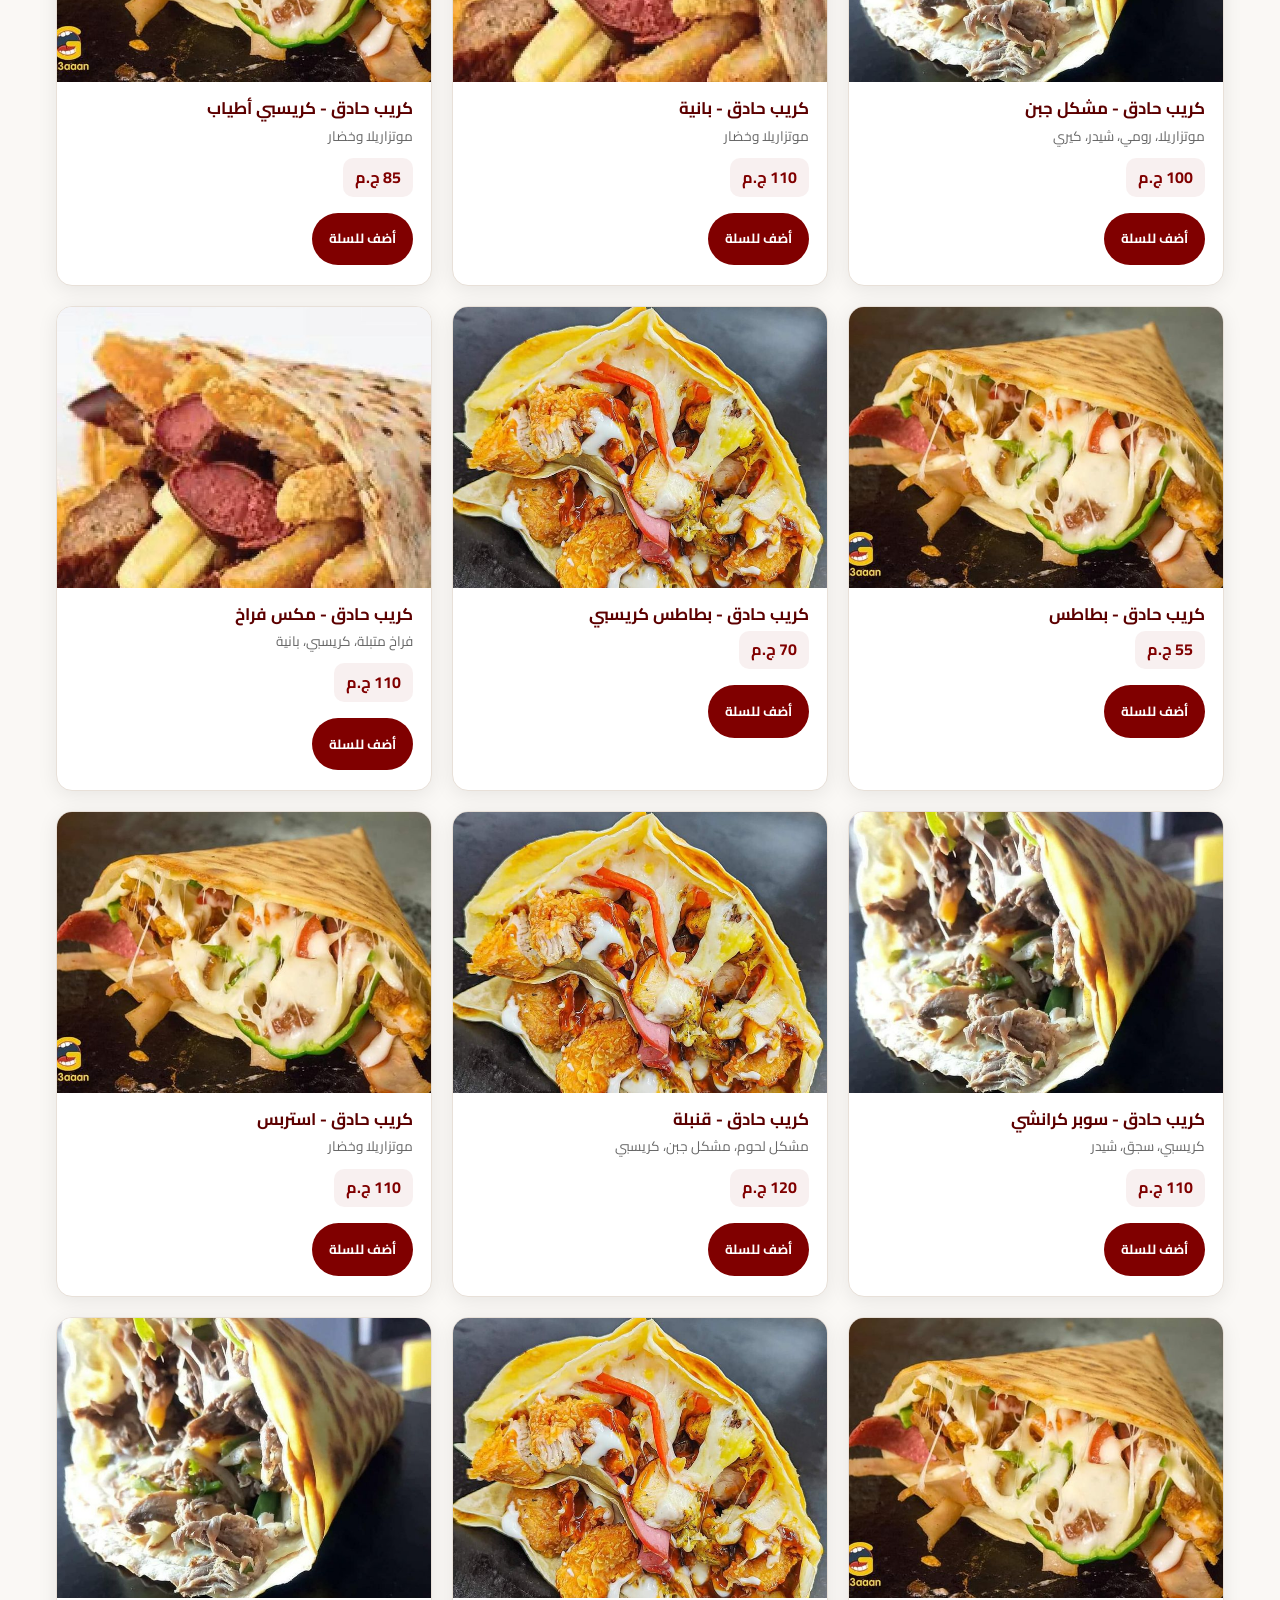
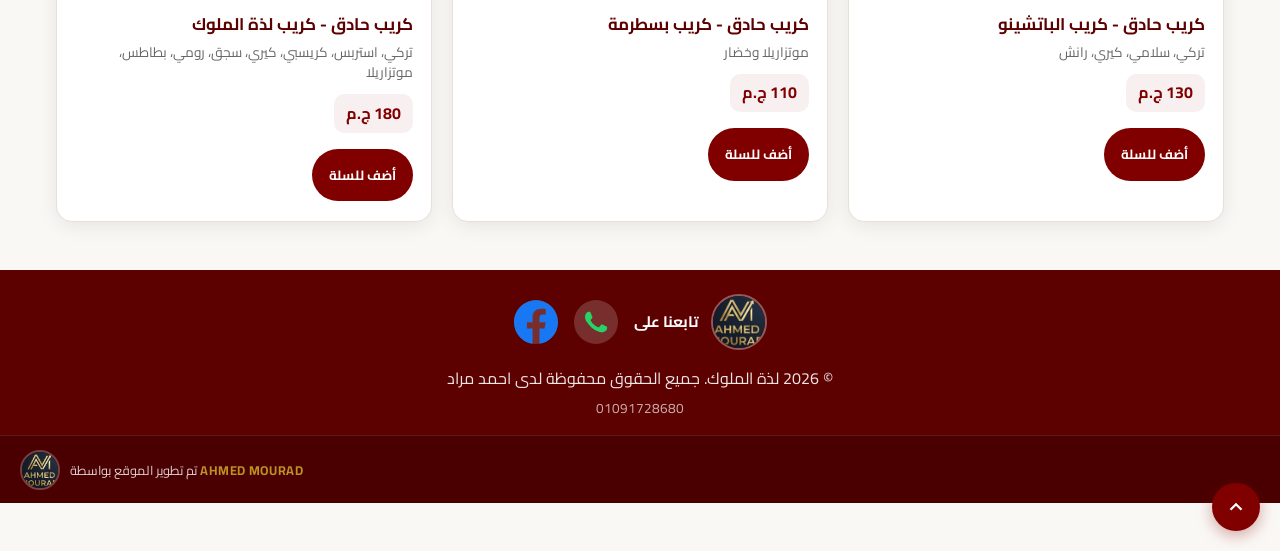
==== commit 8bc3d0f6: "ubdate" ====
--- a/index.html
+++ b/index.html
@@ -3,21 +3,140 @@
 <head>
   <meta charset="UTF-8">
   <meta name="viewport" content="width=device-width, initial-scale=1.0">
-  <title>لذة الملوك | قائمة المنيو</title>
-  <meta name="description" content="قائمة بيتزا لذة الملوك — بيتزا، فطائر، باستا، كريب، وحواوشي إسكندراني. اطلب الآن!">
+  <title>لذة الملوك | بيتزا وفطائر وكريب - سوق المنطقة السابعة</title>
+  <meta name="description" content="مطعم لذة الملوك — أفضل بيتزا وفطائر وكريب وباستا وحواوشي إسكندراني. سوق المنطقة السابعة بجوار ماركت أبو غزالة. اتصل: 01034356136. توصيل سريع.">
+  <meta name="keywords" content="لذة الملوك, بيتزا, فطائر, كريب, باستا, حواوشي إسكندراني, مطعم, توصيل, منيو">
+  <meta name="robots" content="index, follow">
   <meta name="theme-color" content="#800000">
-  <meta property="og:title" content="لذة الملوك | قائمة المنيو">
-  <meta property="og:description" content="فطائر - بيتزا - باستا — لما البيتزا تبقى تحفة فنية مش مجرد أكلة">
-  <meta property="og:type" content="website">
-  <meta property="og:image" content="assets/logo/logo.jpeg">
+
+  <!-- Open Graph (محسّن) -->
+  <meta property="og:title" content="لذة الملوك | بيتزا وفطائر وكريب">
+  <meta property="og:description" content="أفضل بيتزا وفطائر وكريب وباستا في المنطقة السابعة. اتصل الآن: 01034356136">
+  <meta property="og:type" content="restaurant">
+  <meta property="og:image" content="https://ahmedmooo159-pixel.github.io/finalmenu/assets/logo/logo.jpeg">
+  <meta property="og:url" content="https://ahmedmooo159-pixel.github.io/finalmenu/">
   <meta property="og:locale" content="ar_EG">
+  <meta property="og:site_name" content="لذة الملوك">
+
+  <!-- ======================================================
+       Schema.org — Restaurant + LocalBusiness
+       هذا هو المفتاح الأساسي لجوجل وجيميني
+  ====================================================== -->
+  <script type="application/ld+json">
+  {
+    "@context": "https://schema.org",
+    "@type": ["Restaurant", "LocalBusiness"],
+    "name": "لذة الملوك",
+    "alternateName": "Lazat Al-Molouk",
+    "description": "مطعم لذة الملوك يقدم أفضل البيتزا والفطائر والكريب والباستا والحواوشي الإسكندراني مع خدمة توصيل سريعة.",
+    "url": "https://ahmedmooo159-pixel.github.io/finalmenu/",
+    "logo": "https://ahmedmooo159-pixel.github.io/finalmenu/assets/logo/logo.jpeg",
+    "image": "https://ahmedmooo159-pixel.github.io/finalmenu/assets/logo/logo.jpeg",
+    "telephone": ["+201034356136", "+201123889069", "+201034352138"],
+    "address": {
+      "@type": "PostalAddress",
+      "streetAddress": "سوق المنطقة السابعة، بجوار ماركت أبو غزالة",
+      "addressLocality": "القاهرة",
+      "addressCountry": "EG"
+    },
+    "geo": {
+      "@type": "GeoCoordinates",
+      "latitude": "30.0444",
+      "longitude": "31.2357"
+    },
+    "servesCuisine": ["بيتزا", "فطائر", "كريب", "باستا", "حواوشي إسكندراني"],
+    "priceRange": "$$",
+    "currenciesAccepted": "EGP",
+    "paymentAccepted": "Cash",
+    "hasMap": "https://maps.google.com/?q=سوق+المنطقة+السابعة",
+    "contactPoint": [
+      {
+        "@type": "ContactPoint",
+        "telephone": "+201034356136",
+        "contactType": "customer service",
+        "availableLanguage": "Arabic"
+      },
+      {
+        "@type": "ContactPoint",
+        "telephone": "+201034352138",
+        "contactType": "customer service",
+        "contactOption": "TollFree",
+        "availableLanguage": "Arabic"
+      }
+    ],
+    "sameAs": [
+      "https://wa.me/201034352138",
+      "https://www.facebook.com/share/1C3DDVYQsx/"
+    ],
+    "menu": "https://ahmedmooo159-pixel.github.io/finalmenu/",
+    "hasMenu": {
+      "@type": "Menu",
+      "name": "قائمة طعام لذة الملوك",
+      "hasMenuSection": [
+        {
+          "@type": "MenuSection",
+          "name": "البيتزا",
+          "hasMenuItem": [
+            { "@type": "MenuItem", "name": "مارجريتا", "offers": { "@type": "Offer", "price": "90", "priceCurrency": "EGP" } },
+            { "@type": "MenuItem", "name": "تشيكن باربيكيو", "offers": { "@type": "Offer", "price": "110", "priceCurrency": "EGP" } },
+            { "@type": "MenuItem", "name": "لذة الملوك", "offers": { "@type": "Offer", "price": "110", "priceCurrency": "EGP" } }
+          ]
+        },
+        {
+          "@type": "MenuSection",
+          "name": "الفطير الحادق",
+          "hasMenuItem": [
+            { "@type": "MenuItem", "name": "مشكل جبن", "offers": { "@type": "Offer", "price": "120", "priceCurrency": "EGP" } },
+            { "@type": "MenuItem", "name": "مشكل لحوم", "offers": { "@type": "Offer", "price": "120", "priceCurrency": "EGP" } }
+          ]
+        },
+        {
+          "@type": "MenuSection",
+          "name": "كريب حادق",
+          "hasMenuItem": [
+            { "@type": "MenuItem", "name": "كريب لذة الملوك", "offers": { "@type": "Offer", "price": "180", "priceCurrency": "EGP" } }
+          ]
+        },
+        {
+          "@type": "MenuSection",
+          "name": "الباستا",
+          "hasMenuItem": [
+            { "@type": "MenuItem", "name": "باستا مشكل لحوم", "offers": { "@type": "Offer", "price": "125", "priceCurrency": "EGP" } }
+          ]
+        }
+      ]
+    },
+    "openingHoursSpecification": [
+      {
+        "@type": "OpeningHoursSpecification",
+        "dayOfWeek": ["Monday","Tuesday","Wednesday","Thursday","Friday","Saturday","Sunday"],
+        "opens": "12:00",
+        "closes": "02:00"
+      }
+    ]
+  }
+  </script>
+
   <link rel="icon" href="./assets/logo/logo.jpeg" type="image/jpeg">
+  <link rel="canonical" href="https://ahmedmooo159-pixel.github.io/finalmenu/">
   <link rel="preconnect" href="https://fonts.googleapis.com">
   <link rel="preconnect" href="https://fonts.gstatic.com" crossorigin>
   <link href="https://fonts.googleapis.com/css2?family=Cairo:wght@400;600;700;800&family=Playfair+Display:wght@600;700&family=Scheherazade+New:wght@400;700&display=swap" rel="stylesheet">
   <link rel="stylesheet" href="style.css">
   <link rel="stylesheet" href="responsive.css">
 </head>
+<!-- بيانات المطعم للـ crawlers — مخفية بصرياً -->
+<div style="position:absolute;width:1px;height:1px;overflow:hidden;clip:rect(0,0,0,0);" aria-hidden="true">
+  <h1>مطعم لذة الملوك</h1>
+  <address>
+    سوق المنطقة السابعة، بجوار ماركت أبو غزالة، القاهرة، مصر
+  </address>
+  <p>هاتف: <a href="tel:+201034356136">01034356136</a></p>
+  <p>هاتف: <a href="tel:+201123889069">01123889069</a></p>
+  <p>هاتف: <a href="tel:+201034352138">01034352138</a></p>
+  <p>واتساب: <a href="https://wa.me/201034352138">01034352138</a></p>
+  <p>المطعم يقدم: بيتزا، فطائر، كريب، باستا، حواوشي إسكندراني، كالزوني، وجبات مشوية</p>
+</div>
 <body>
 
   <!-- شاشة التحميل -->
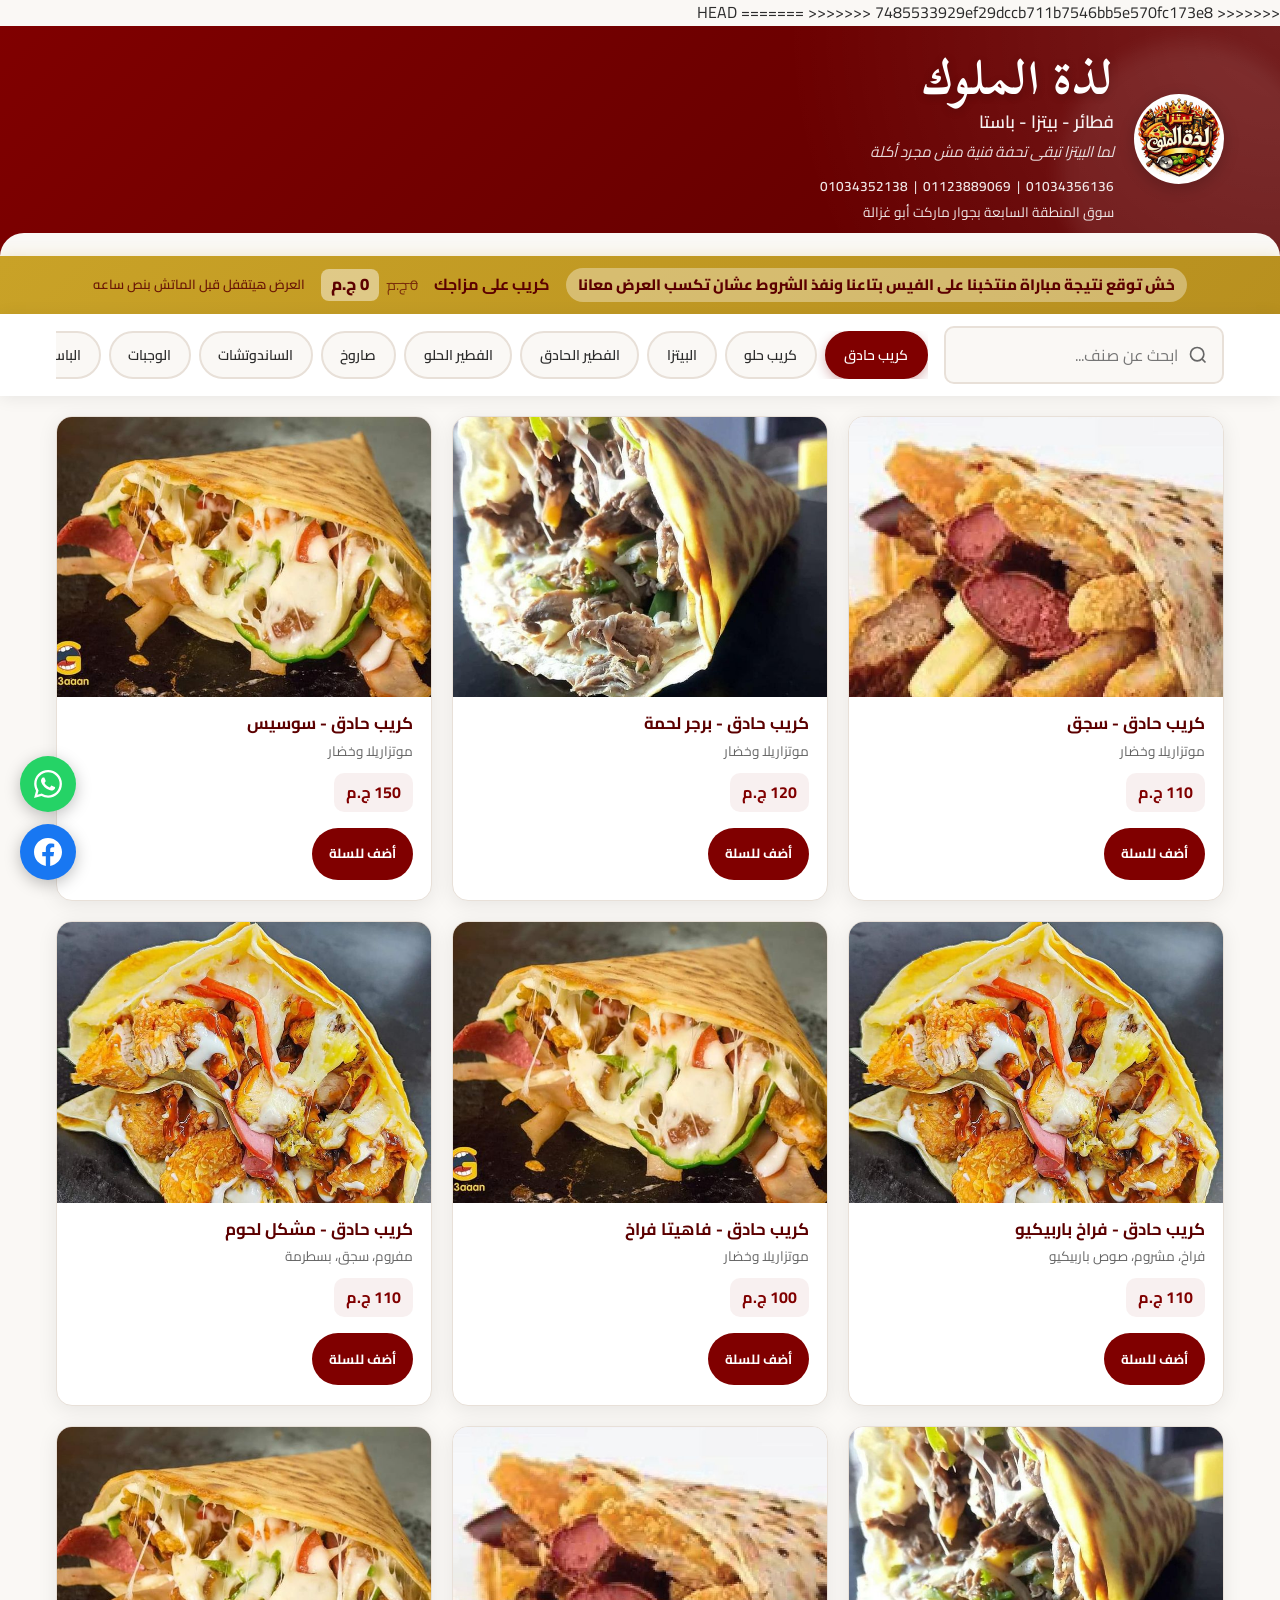
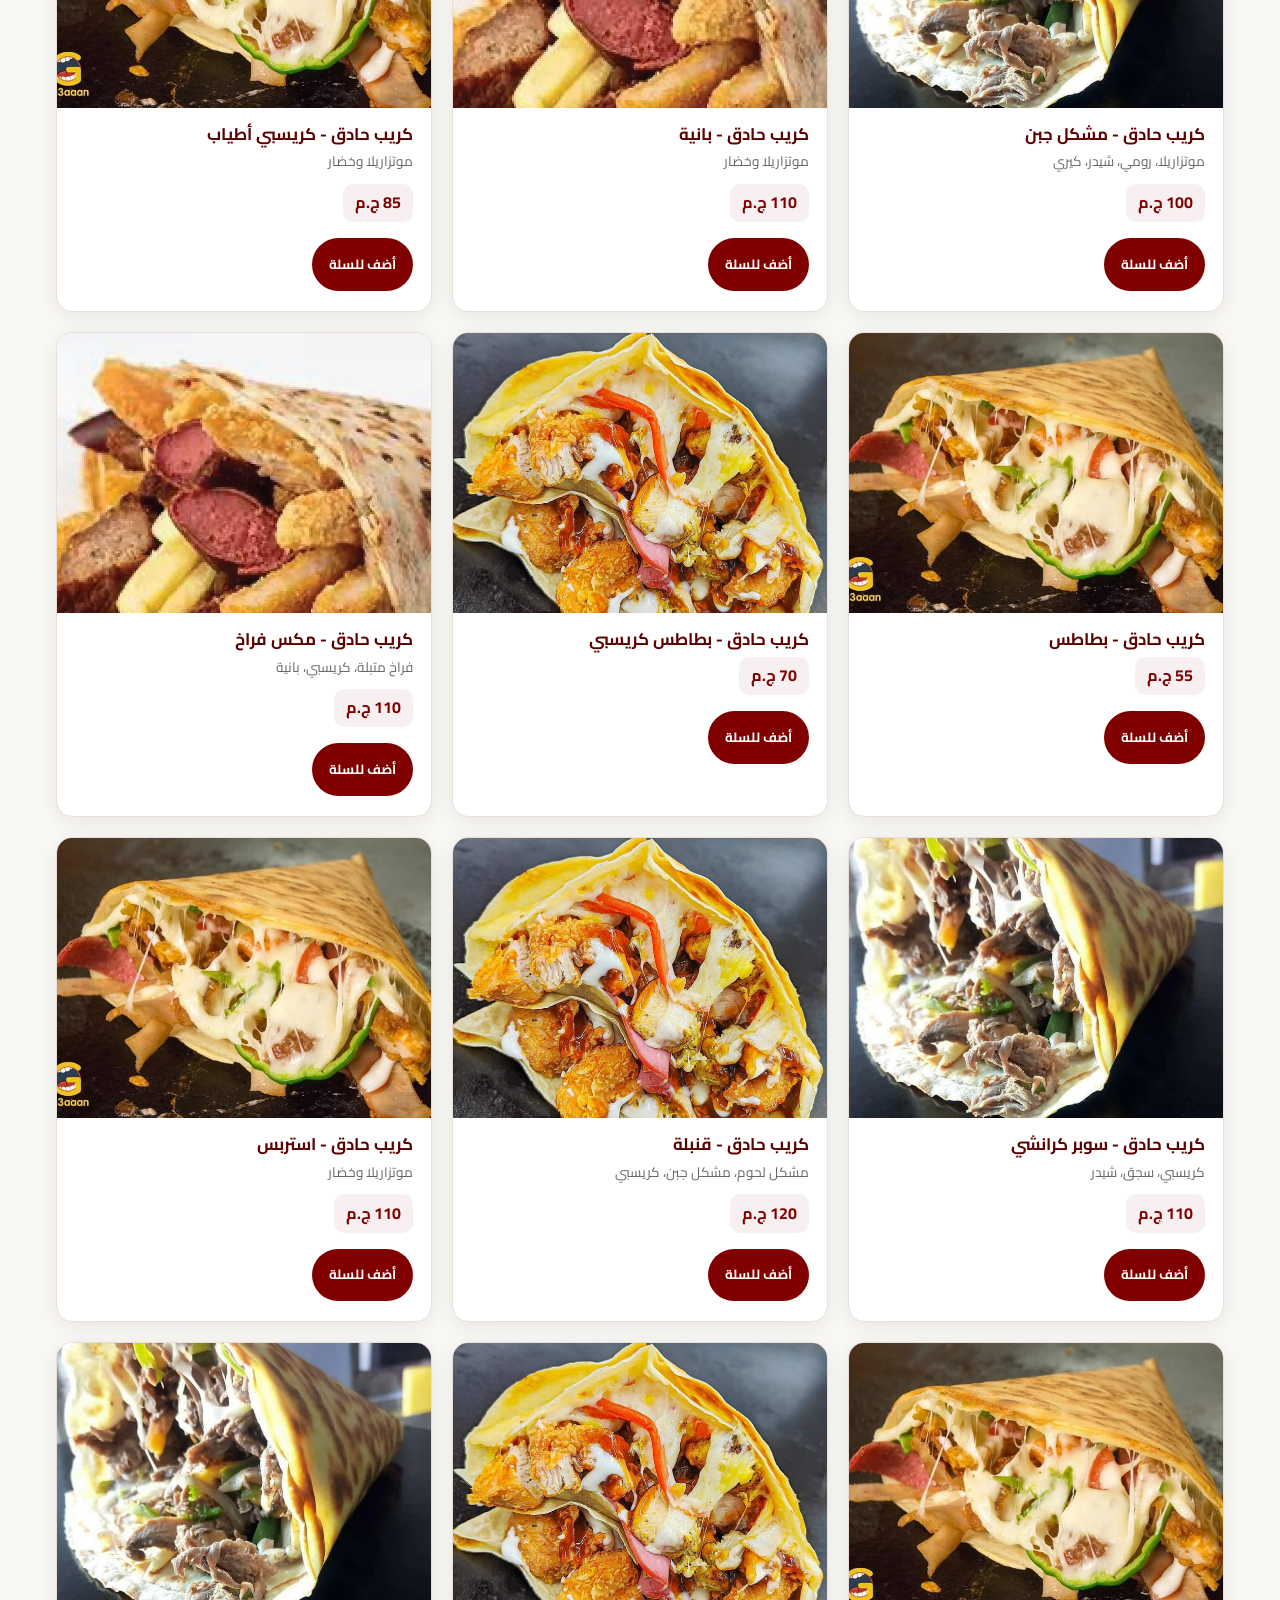
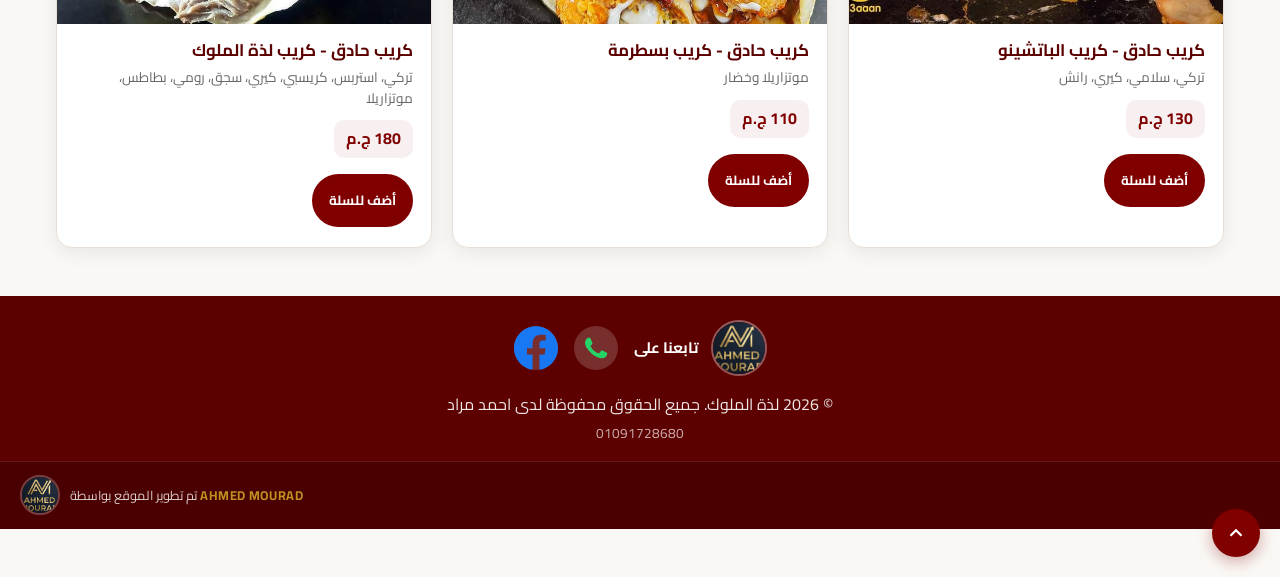
==== commit 6b77fbe5: "إضافة سلة المشتريات والربط بالواتساب" ====
--- a/index.html
+++ b/index.html
@@ -3,6 +3,7 @@
 <head>
   <meta charset="UTF-8">
   <meta name="viewport" content="width=device-width, initial-scale=1.0">
+<<<<<<< HEAD
   <title>لذة الملوك | بيتزا وفطائر وكريب - سوق المنطقة السابعة</title>
   <meta name="description" content="مطعم لذة الملوك — أفضل بيتزا وفطائر وكريب وباستا وحواوشي إسكندراني. سوق المنطقة السابعة بجوار ماركت أبو غزالة. اتصل: 01034356136. توصيل سريع.">
   <meta name="keywords" content="لذة الملوك, بيتزا, فطائر, كريب, باستا, حواوشي إسكندراني, مطعم, توصيل, منيو">
@@ -15,6 +16,15 @@
   <meta property="og:type" content="restaurant">
   <meta property="og:image" content="https://ahmedmooo159-pixel.github.io/finalmenu/assets/logo/logo.jpeg">
   <meta property="og:url" content="https://ahmedmooo159-pixel.github.io/finalmenu/">
+=======
+  <title>لذة الملوك | قائمة المنيو</title>
+  <meta name="description" content="قائمة بيتزا لذة الملوك — بيتزا، فطائر، باستا، كريب، وحواوشي إسكندراني. اطلب الآن!">
+  <meta name="theme-color" content="#800000">
+  <meta property="og:title" content="لذة الملوك | قائمة المنيو">
+  <meta property="og:description" content="فطائر - بيتزا - باستا — لما البيتزا تبقى تحفة فنية مش مجرد أكلة">
+  <meta property="og:type" content="website">
+  <meta property="og:image" content="assets/logo/logo.jpeg">
+>>>>>>> 7485533929ef29dccb711b7546bb5e570fc173e8
   <meta property="og:locale" content="ar_EG">
   <meta property="og:site_name" content="لذة الملوك">
 
@@ -233,7 +243,7 @@
   </button>
 
   <div id="cart-bar" class="cart-bar" aria-live="polite">
-    <div class="cart-details" id="cart-bar-summary" style="cursor:pointer;" onclick="openCartDrawer()" title="عرض السلة">
+    <div class="cart-details" id="cart-bar-summary" style="cursor:pointer;" title="عرض السلة">
       <svg xmlns="http://www.w3.org/2000/svg" width="20" height="20" viewBox="0 0 24 24" fill="none" stroke="currentColor" stroke-width="2" aria-hidden="true" style="flex-shrink:0"><path d="M6 2 3 6v14a2 2 0 0 0 2 2h14a2 2 0 0 0 2-2V6l-3-4z"/><line x1="3" y1="6" x2="21" y2="6"/><path d="M16 10a4 4 0 0 1-8 0"/></svg>
       <span>سلة الطلبات:</span>
       <strong id="cart-count">0</strong>
@@ -367,51 +377,6 @@
 
   <script src="data.js"></script>
   <script src="animations.js"></script>
-  <script>
-    function openDeliveryModal() {
-      const modal = document.getElementById('delivery-modal');
-      modal.style.display = 'flex';
-      document.body.style.overflow = 'hidden';
-    }
-
-    function closeDeliveryModal() {
-      const modal = document.getElementById('delivery-modal');
-      modal.style.display = 'none';
-      document.body.style.overflow = '';
-    }
-
-    function openAreaModal() {
-      const modal = document.getElementById('area-modal');
-      modal.style.display = 'flex';
-    }
-
-    function closeAreaModal() {
-      const modal = document.getElementById('area-modal');
-      modal.style.display = 'none';
-    }
-
-    // ربط أزرار المناطق
-    document.addEventListener('DOMContentLoaded', function() {
-      document.querySelectorAll('.area-btn').forEach(function(btn) {
-        btn.addEventListener('click', function() {
-          var area = this.dataset.area;
-          var fee = parseInt(this.dataset.fee, 10);
-          closeAreaModal();
-          if (window.finalizeOrderWithArea) {
-            window.finalizeOrderWithArea(area, fee);
-          }
-        });
-      });
-    });
-
-    document.addEventListener('keydown', function(event) {
-      if (event.key === 'Escape') {
-        closeDeliveryModal();
-        closeAreaModal();
-        if (window.closeCartDrawer) window.closeCartDrawer();
-      }
-    });
-  </script>
   <script src="main.js"></script>
 </body>
 </html>
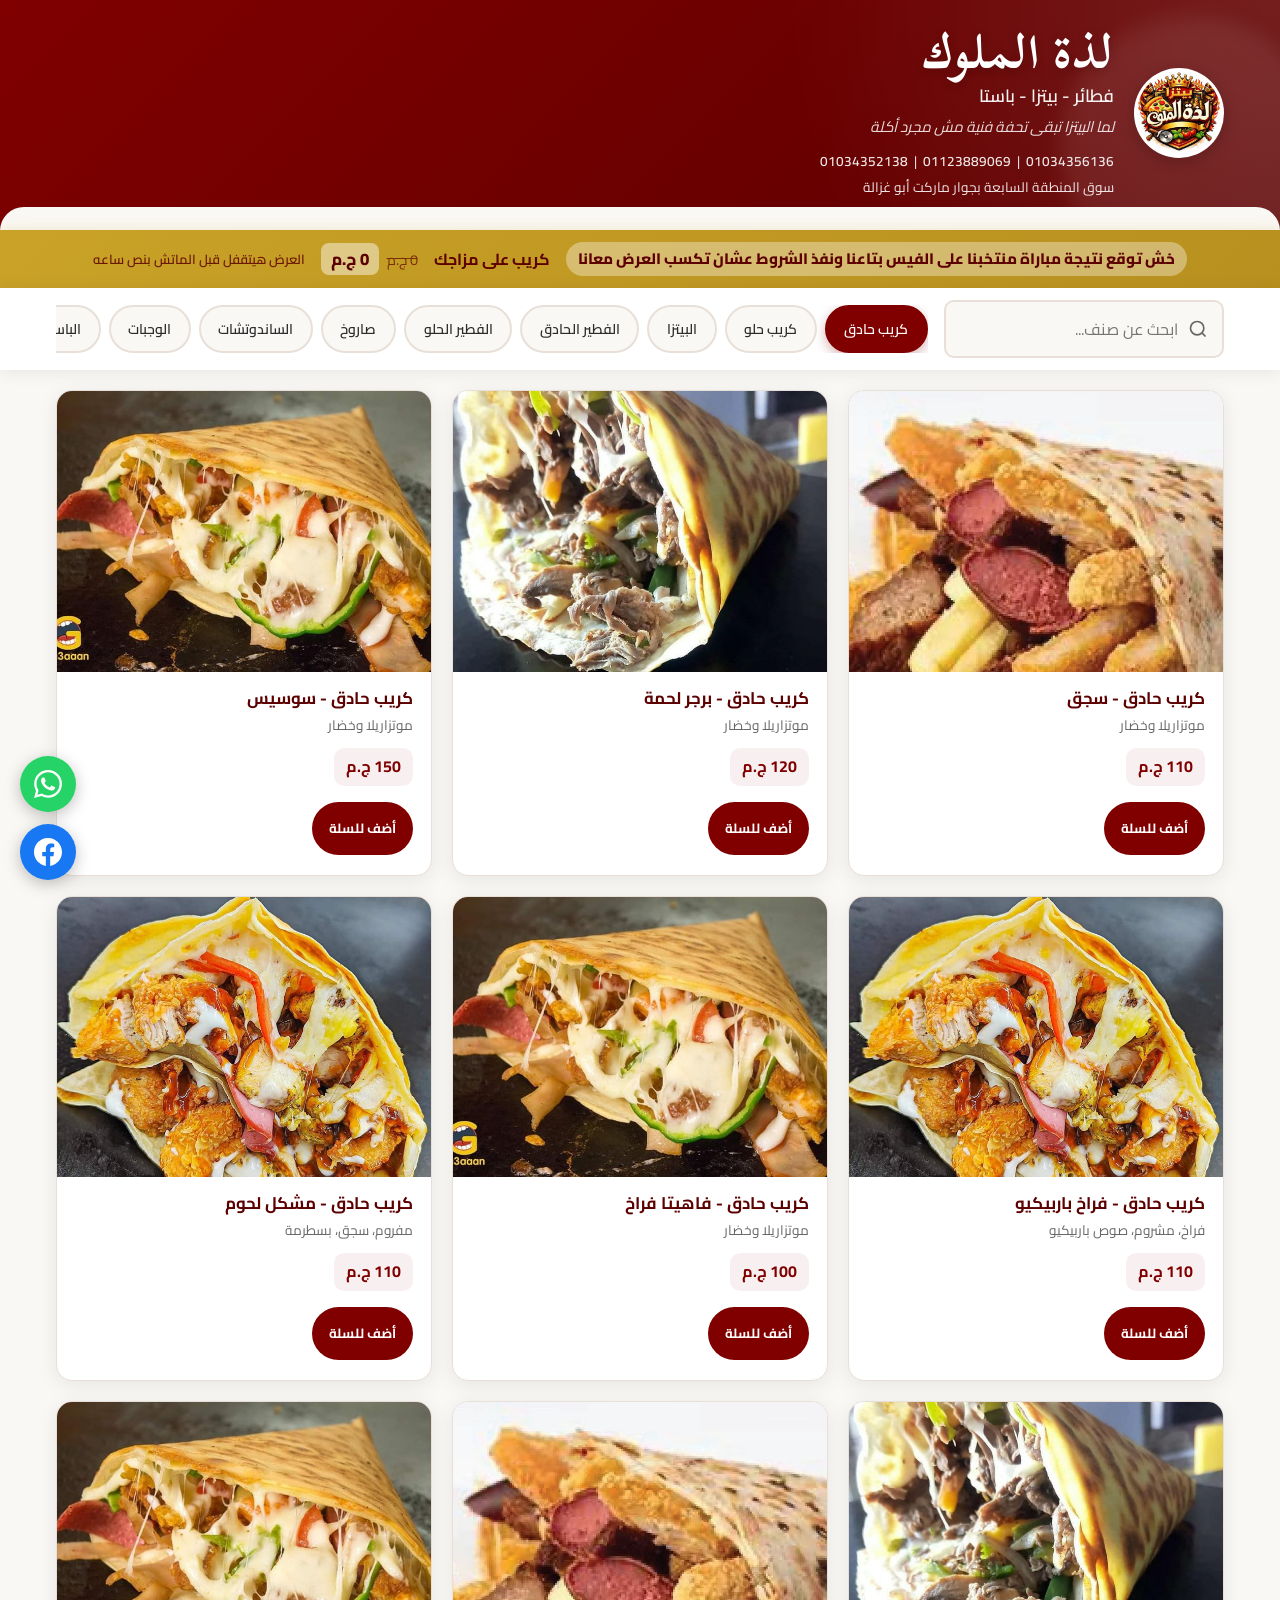
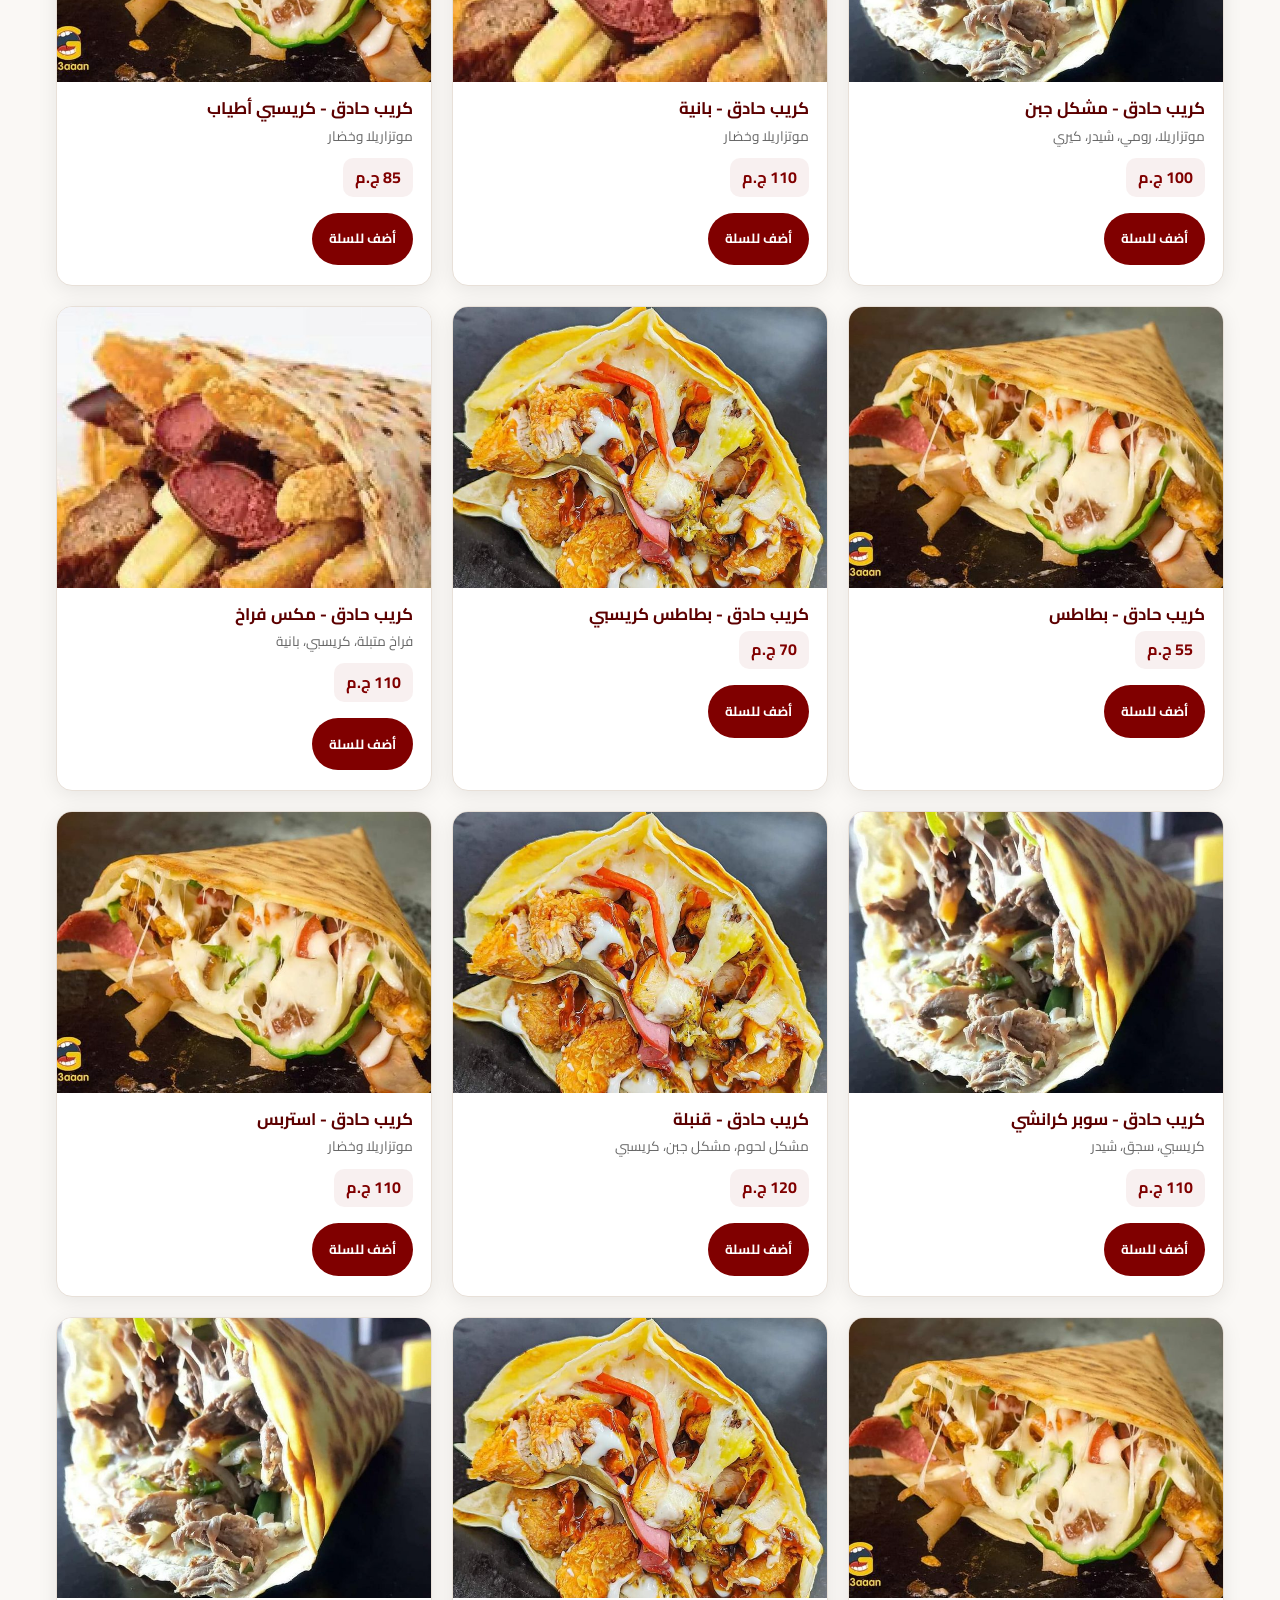
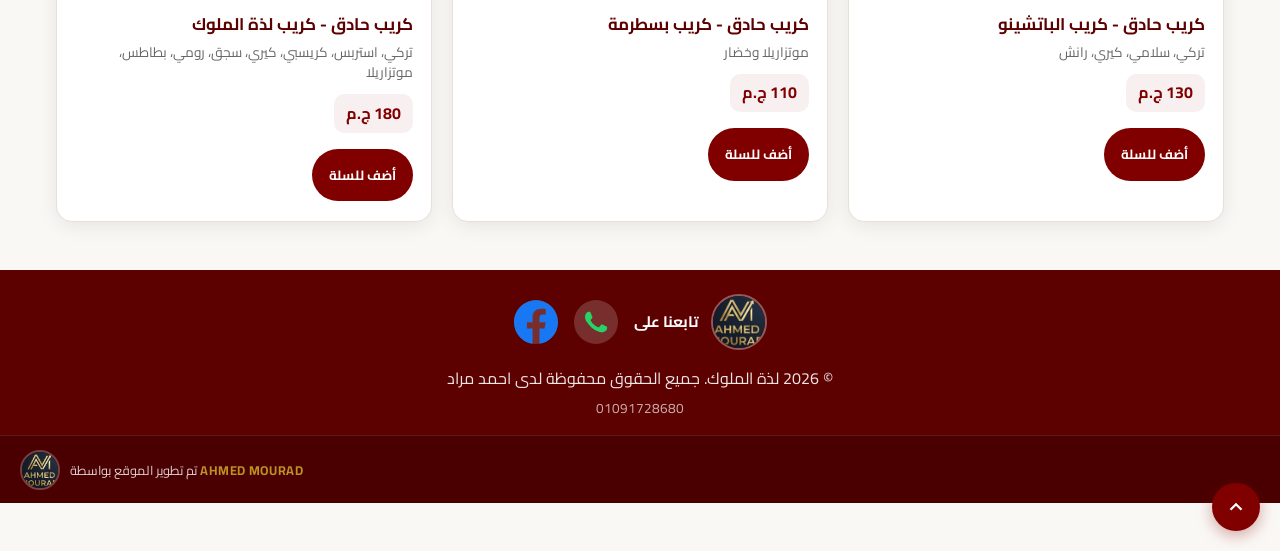
==== commit c464d410: "Update index.html" ====
--- a/index.html
+++ b/index.html
@@ -3,7 +3,7 @@
 <head>
   <meta charset="UTF-8">
   <meta name="viewport" content="width=device-width, initial-scale=1.0">
-<<<<<<< HEAD
+
   <title>لذة الملوك | بيتزا وفطائر وكريب - سوق المنطقة السابعة</title>
   <meta name="description" content="مطعم لذة الملوك — أفضل بيتزا وفطائر وكريب وباستا وحواوشي إسكندراني. سوق المنطقة السابعة بجوار ماركت أبو غزالة. اتصل: 01034356136. توصيل سريع.">
   <meta name="keywords" content="لذة الملوك, بيتزا, فطائر, كريب, باستا, حواوشي إسكندراني, مطعم, توصيل, منيو">
@@ -16,7 +16,6 @@
   <meta property="og:type" content="restaurant">
   <meta property="og:image" content="https://ahmedmooo159-pixel.github.io/finalmenu/assets/logo/logo.jpeg">
   <meta property="og:url" content="https://ahmedmooo159-pixel.github.io/finalmenu/">
-=======
   <title>لذة الملوك | قائمة المنيو</title>
   <meta name="description" content="قائمة بيتزا لذة الملوك — بيتزا، فطائر، باستا، كريب، وحواوشي إسكندراني. اطلب الآن!">
   <meta name="theme-color" content="#800000">
@@ -24,7 +23,6 @@
   <meta property="og:description" content="فطائر - بيتزا - باستا — لما البيتزا تبقى تحفة فنية مش مجرد أكلة">
   <meta property="og:type" content="website">
   <meta property="og:image" content="assets/logo/logo.jpeg">
->>>>>>> 7485533929ef29dccb711b7546bb5e570fc173e8
   <meta property="og:locale" content="ar_EG">
   <meta property="og:site_name" content="لذة الملوك">
 
@@ -379,4 +377,4 @@
   <script src="animations.js"></script>
   <script src="main.js"></script>
 </body>
-</html>+</html>
--- a/style.css
+++ b/style.css
@@ -1562,6 +1562,17 @@
     font-size: 0.9rem;
   }
 }
+.input-error {
+  border: 2px solid #e53e3e !important;
+  background-color: #fff5f5 !important;
+  animation: shake 0.3s ease;
+}
+
+@keyframes shake {
+  0%, 100% { transform: translateX(0); }
+  25% { transform: translateX(-6px); }
+  75% { transform: translateX(6px); }
+}
 
 /* ─── Ensure WhatsApp / Facebook FABs are always visible (fixed, no scroll-trigger) ─── */
 .fab-whatsapp,
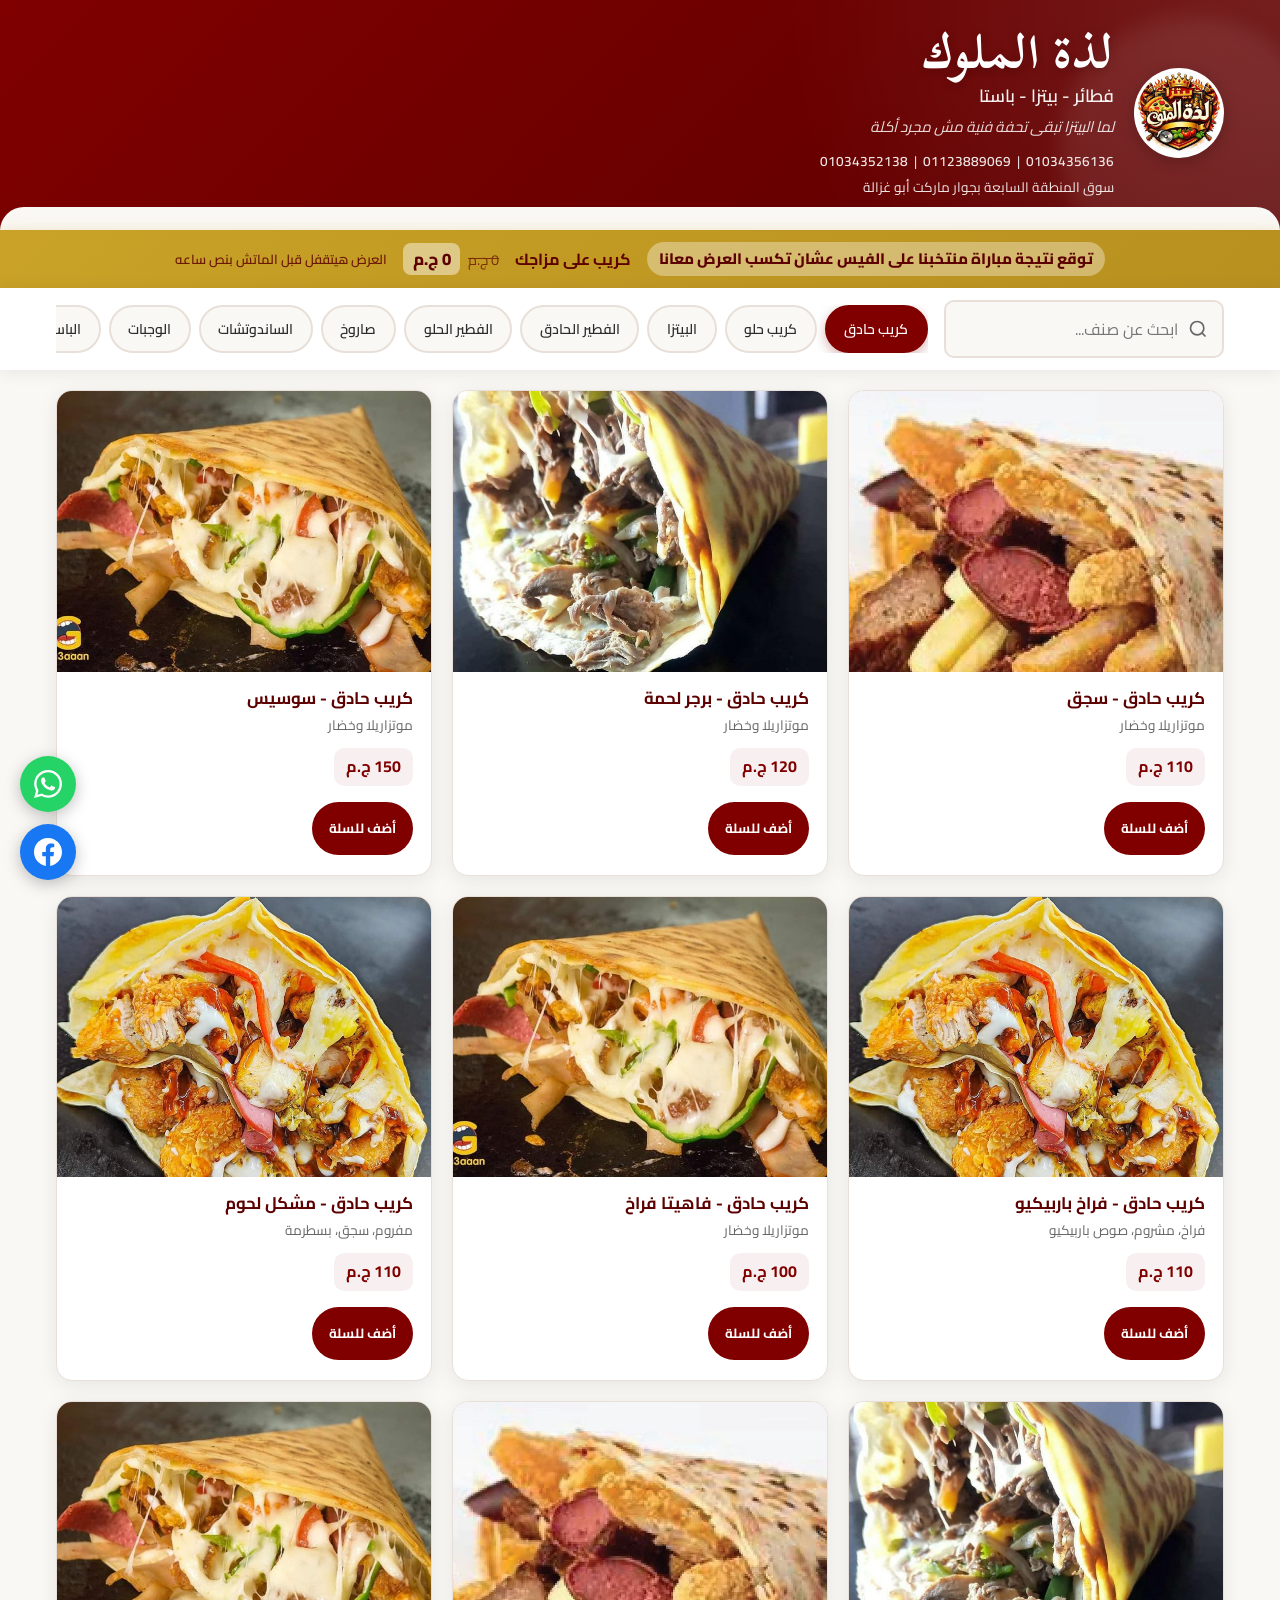
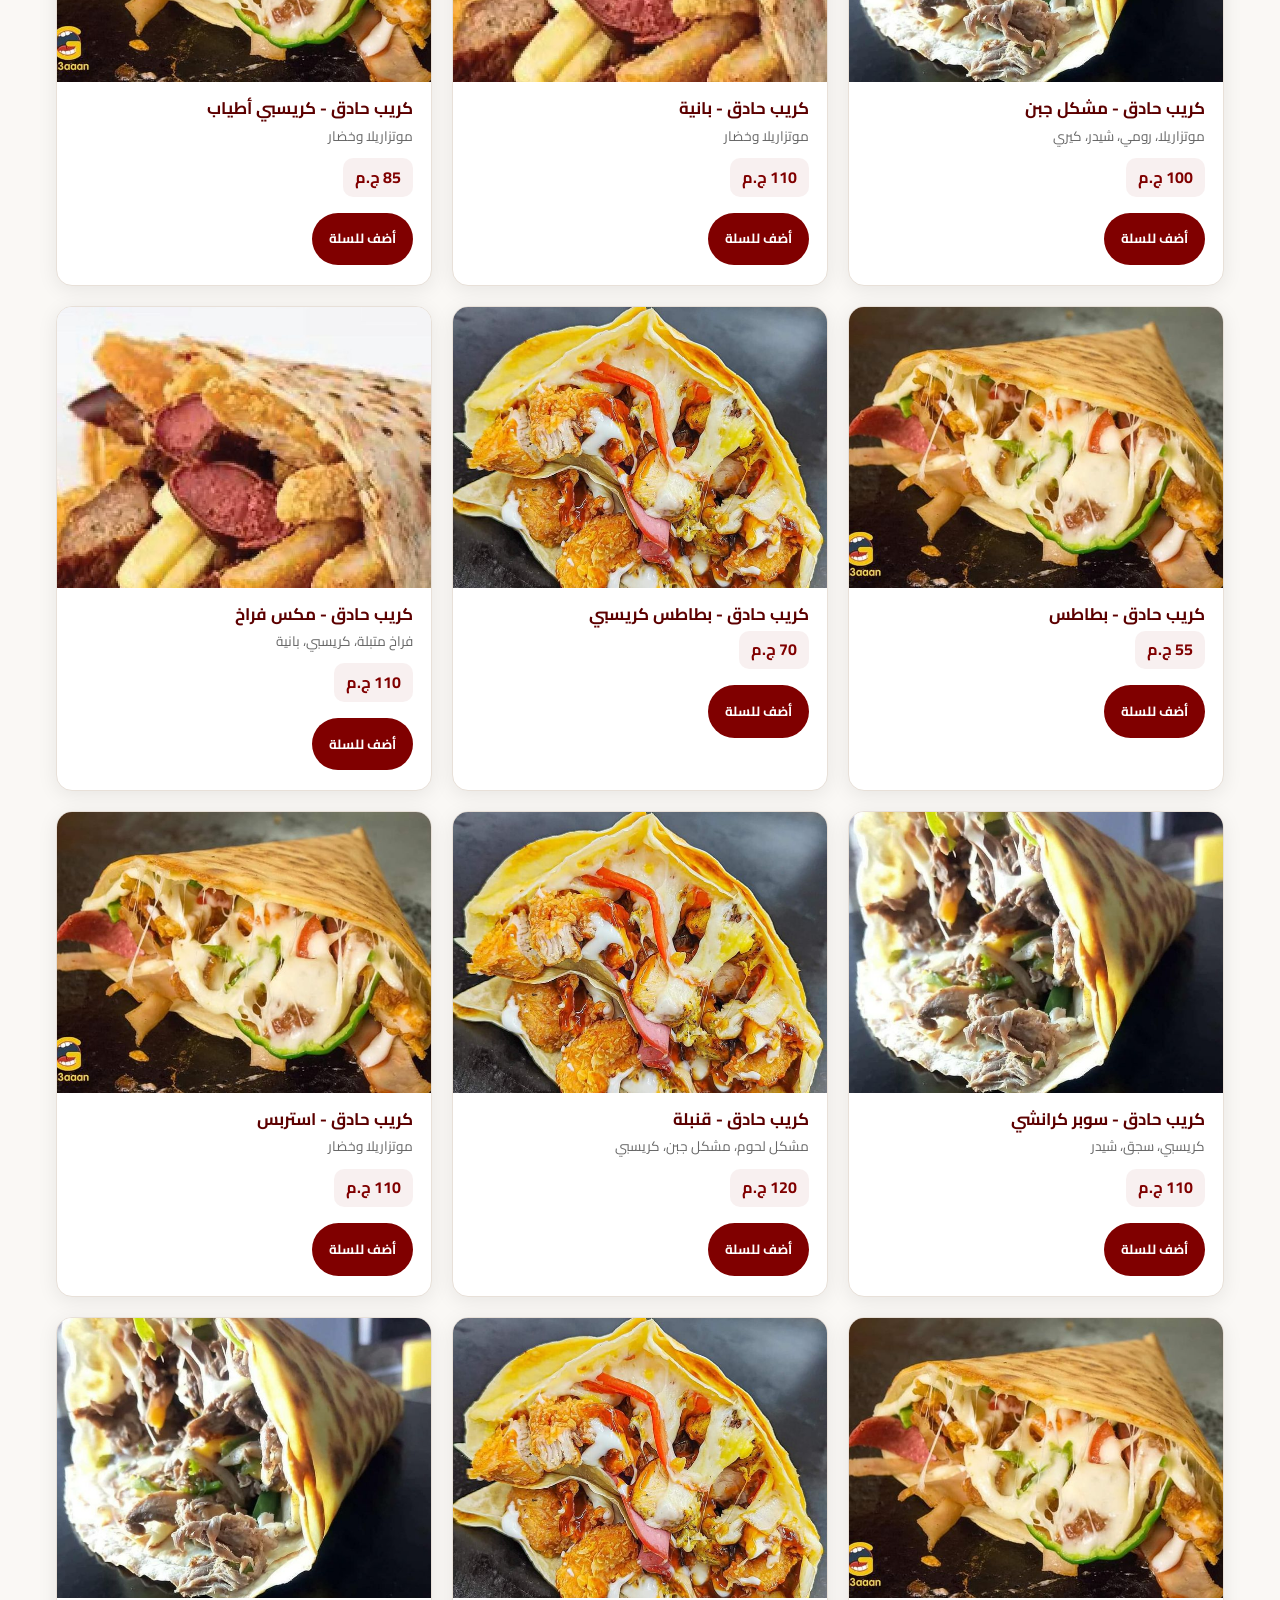
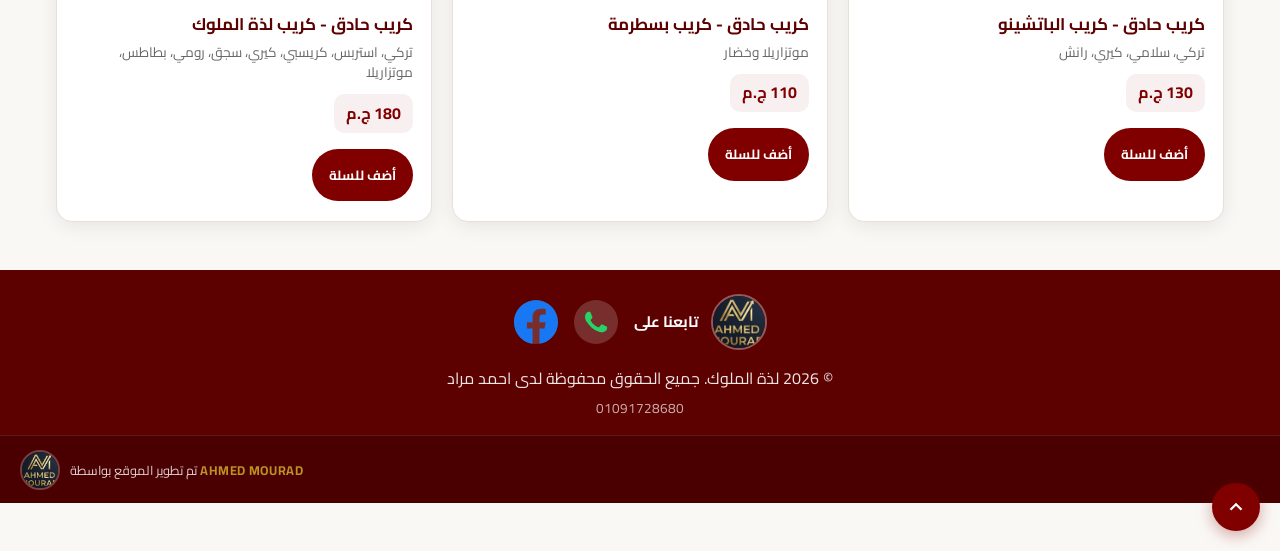
==== commit 956292ce: "Update index.html" ====
--- a/index.html
+++ b/index.html
@@ -1,6 +1,15 @@
 <!DOCTYPE html>
 <html lang="ar" dir="rtl">
 <head>
+   <!-- Google tag (gtag.js) -->
+  <script async src="https://www.googletagmanager.com/gtag/js?id=G-8K1VZ1LNLK"></script>
+  <script>
+    window.dataLayer = window.dataLayer || [];
+    function gtag(){dataLayer.push(arguments);}
+    gtag('js', new Date());
+    gtag('config', 'G-8K1VZ1LNLK');
+  </script>
+  
   <meta charset="UTF-8">
   <meta name="viewport" content="width=device-width, initial-scale=1.0">
 
